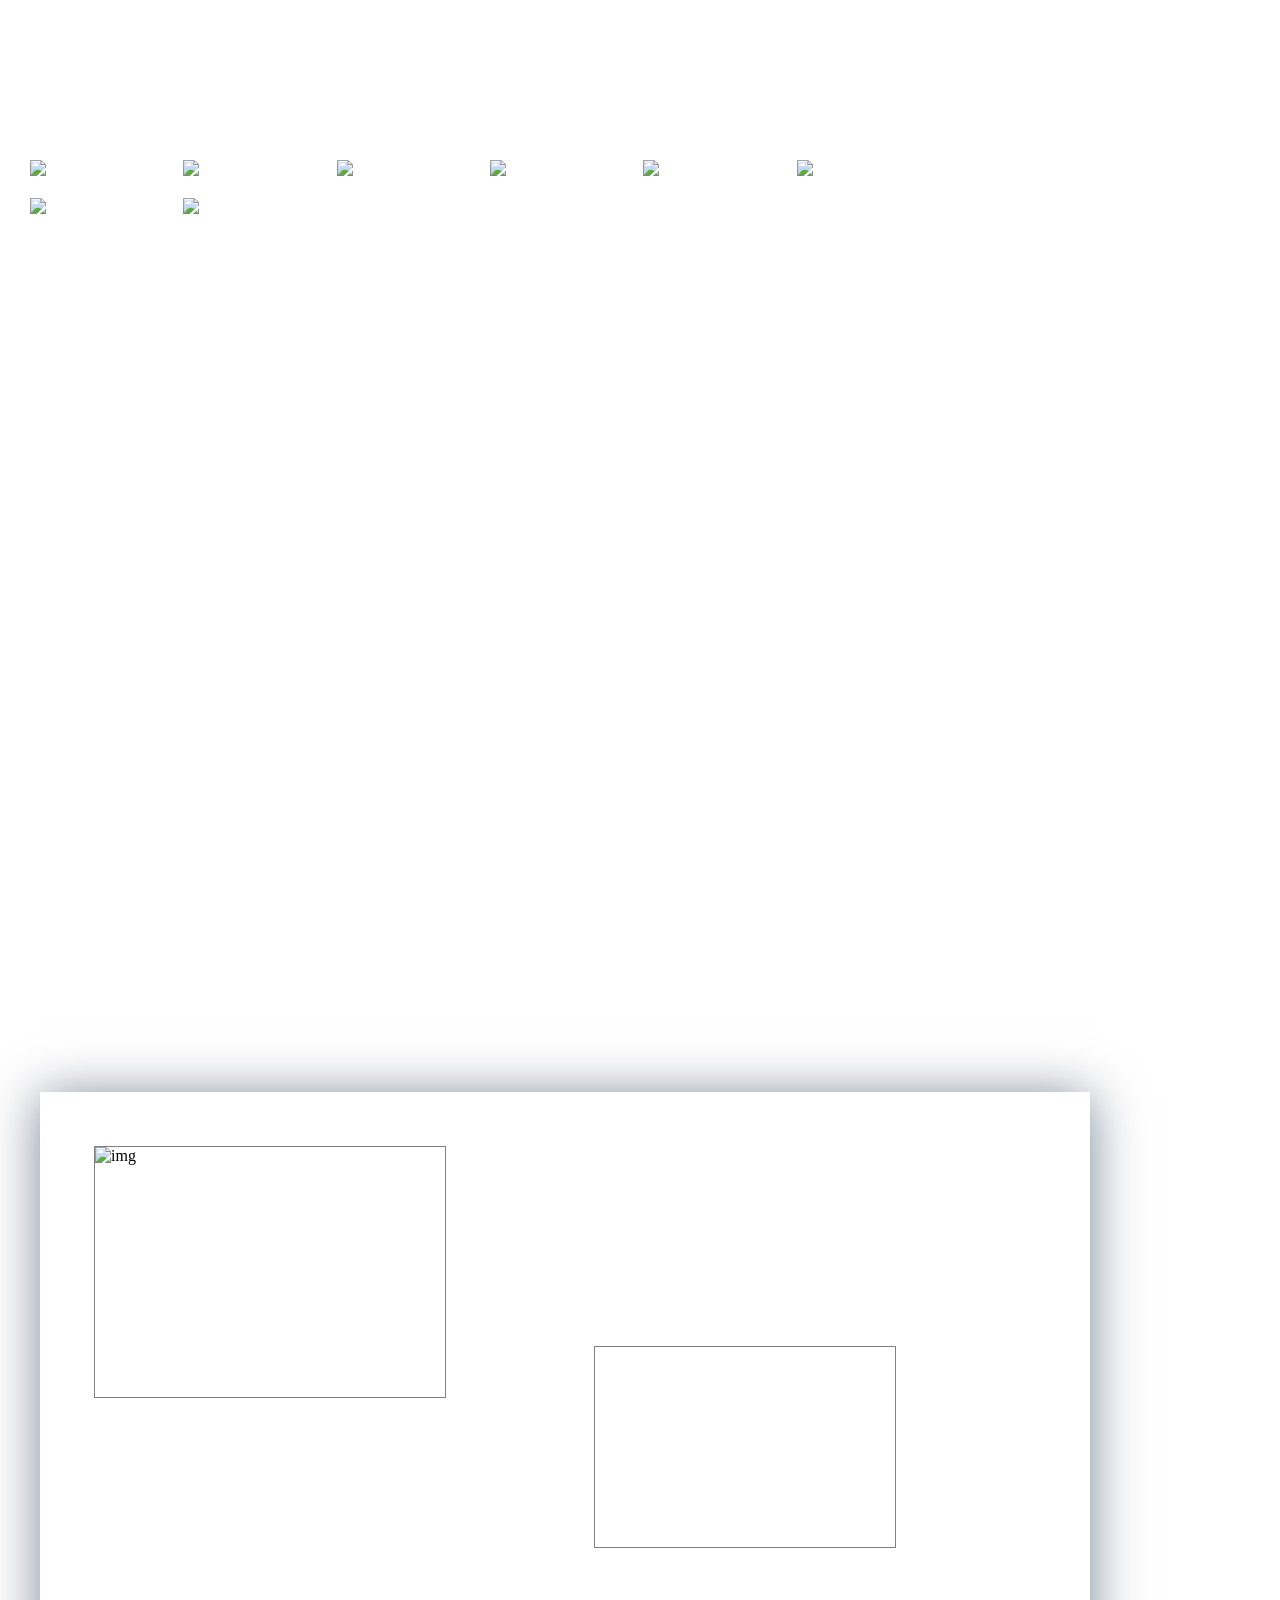
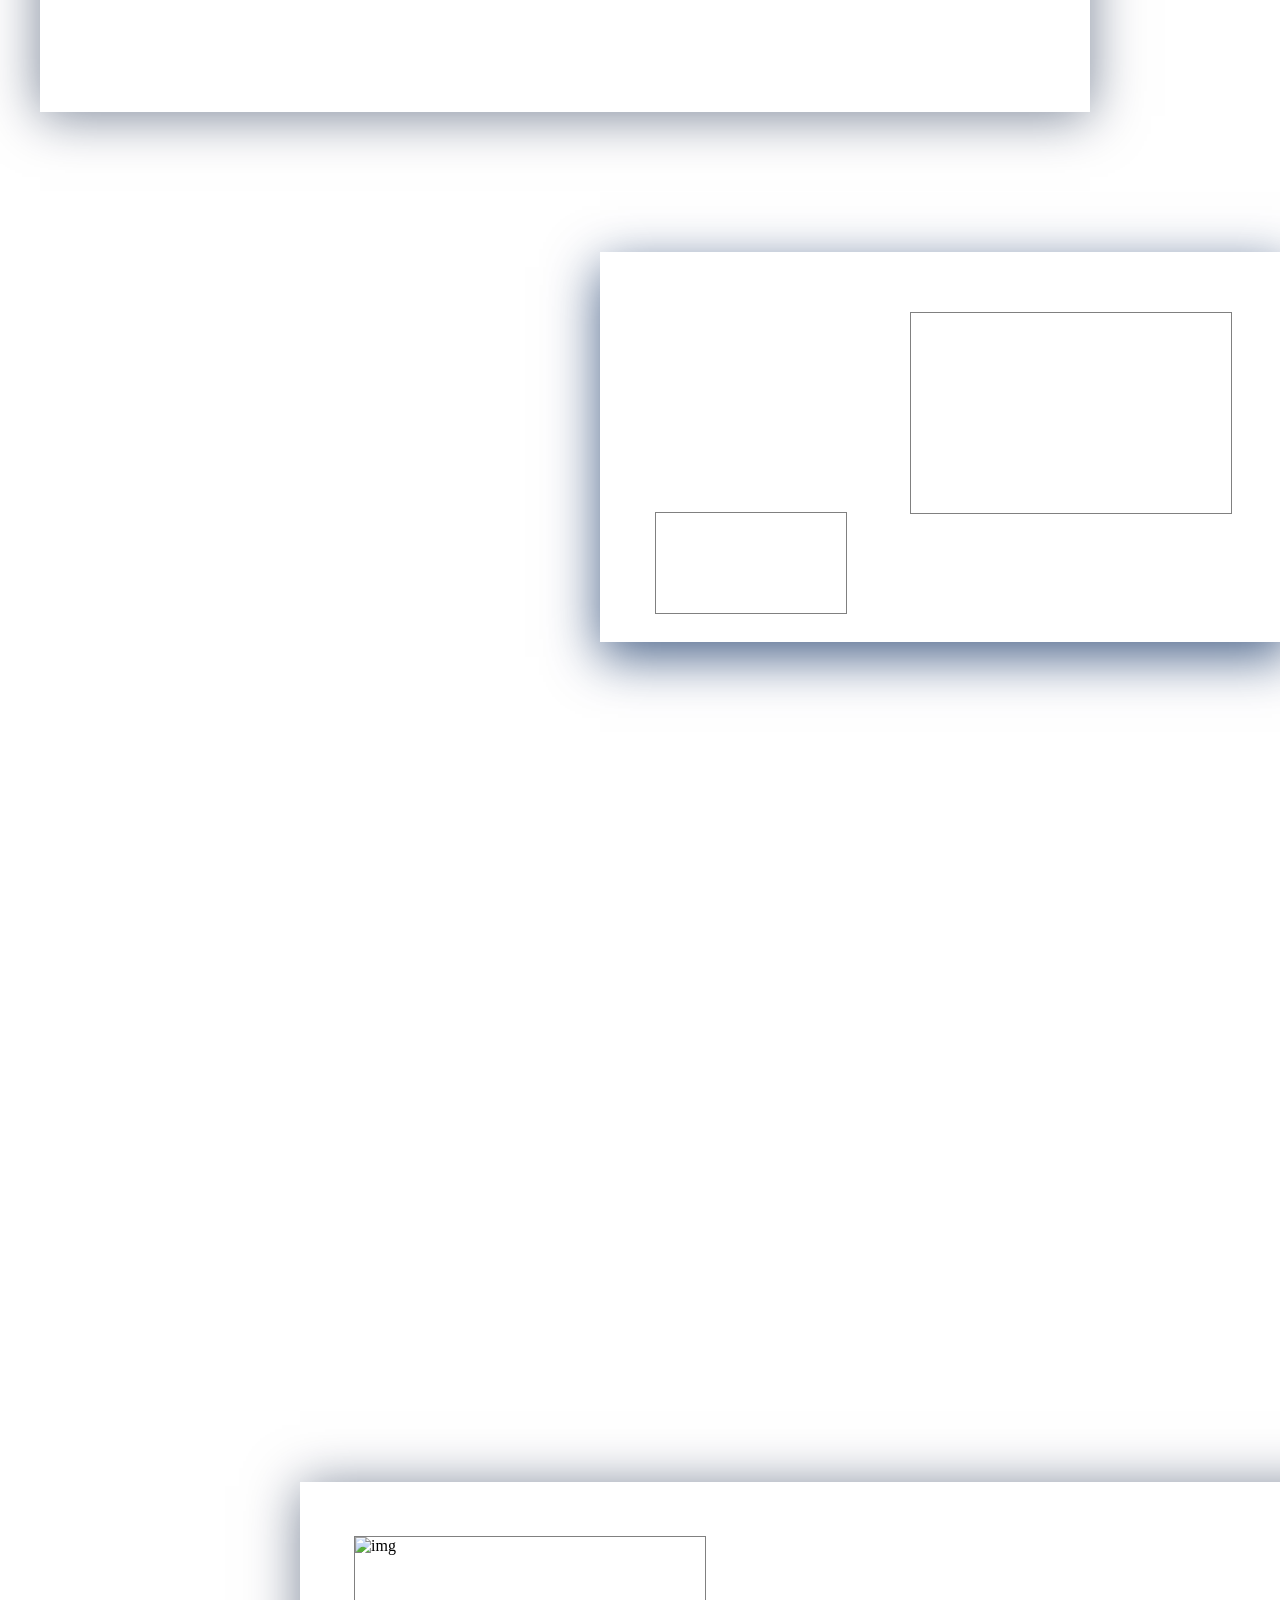
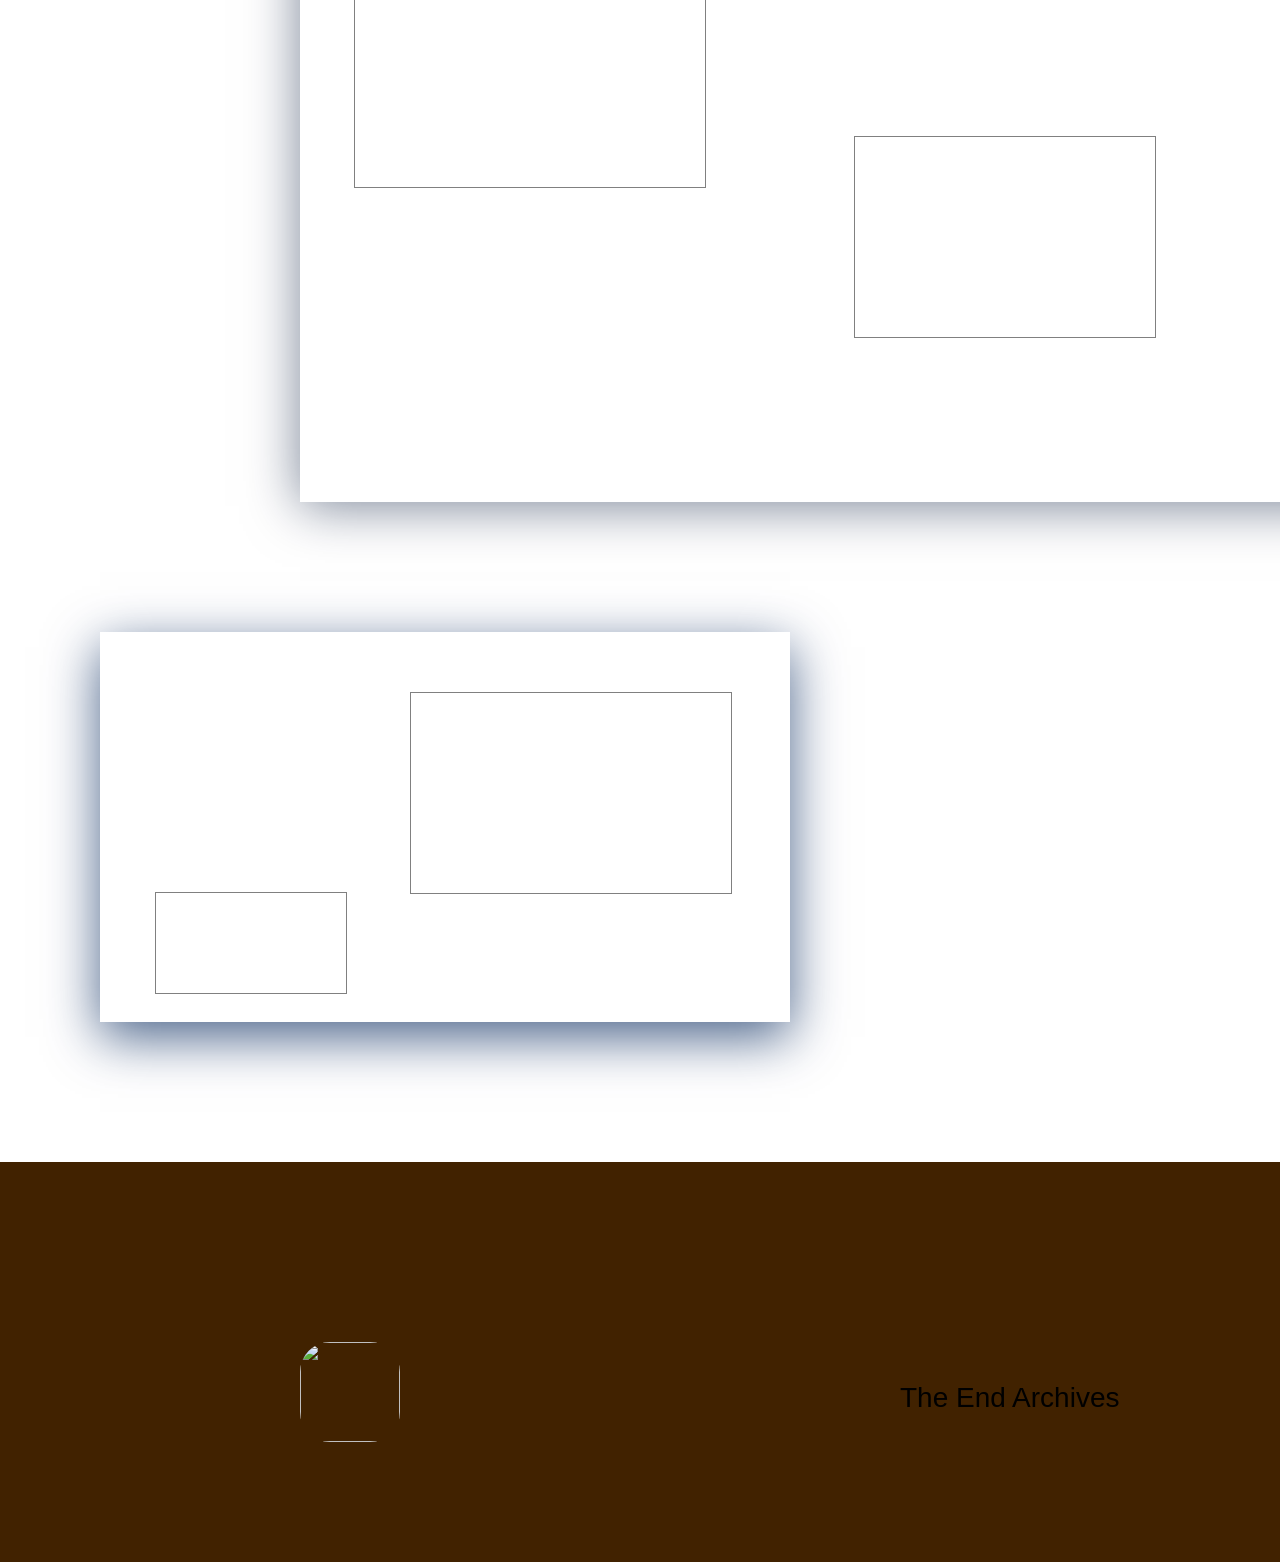
==== articles.html @ 7b47b42b "Add files via upload" ====
<!DOCTYPE html>
<html lang="en" class="html_2">
<head>
    <base href="articles.html">
    <link rel="icon" href="./img/mesa_icon.ico" type="image/x-icon">
    <link rel="stylesheet" href="./javascript/blackMesa.js">
    <link rel="stylesheet" href="./css/stylee.css">
    <meta charset="UTF-8">
    <meta name="viewport" content="width=device-width, initial-scale=1.0">
    <title>BlackMesa Articles</title>
</head>
<body class="articles">
    <header class="head_str">
        <a href="indexx.html" class="back_str_1"> <- Back on</a>
        <!--<div class="static">
           <div class="buttons">
            <input type="date" class="galka">
           </div> 
            <table class="table" frame="box" rules="all">
                <caption>Statistic</caption>
                <tr>
                    <th>Colums</th>
                    <th align="left"><small>DATE</small></th>
                    <th>Numbers</th>
                    <th>Place</th>
                </tr>
                <tr>
                    <td align="center">A </td>
                    <td>02.06.1998 </td>
                    <td align="center">24</td>
                    <td>BlackMesa</td>
                </tr>
                <tr>
                    <th>Result</th>
                    <th>Goal</th>
                    <th>Process</th>
                    <th>Return</th>
                </tr>
                <tr>
                    <td align="center">0</td>
                    <td>G.Freeman</td>
                    <td align="center">Mixer</td>
                    <td align="center">None</td>
                </tr>
            </table>
        </div>-->
        <p class="Head_str_2">All archive of BlackMesa</p>
        <div class="archives">
            <div class="archive">
                <img src="/html/img/folder_list.webp" alt="img" class="file">
                <a href="#project_all_1" class="road">All projects</a>
            </div>
            <div class="archive">
                <img src="/html/img/folder_list.webp" alt="img" class="file">
                <a href="#blackmessa" class="road">BlackMesa</a>
            </div>
            <div class="archive">
                <img src="/html/img/folder_list.webp" alt="img" class="file">
                <a href="#Dr" class="road">G.Freeman</a>
            </div>
            <div class="archive">
                <img src="/html/img/folder_list.webp" alt="img" class="file">
                <a href="" class="road">G.man</a>
            </div>
            <div class="archive">
                <img src="/html/img/folder_list.webp" alt="img" class="file">
                <a href="#blackmessa_2" class="road">Xen-world</a>
            </div>
            <div class="archive">
                <img src="/html/img/folder_list.webp" alt="img" class="file">
                <a href="#bottom_archive" class="road">Secret-Archive</a>
            </div>
            <div class="archive">
                <img src="/html/img/folder_list.webp" alt="img" class="file">
                <a href="#sector_7" class="road">Sector-7</a>
            </div>
            <div class="archive">
                <img src="/html/img/folder_list.webp" alt="img" class="file">
                <a href="#Dr_2" class="road">Cstrike</a>
            </div>
        </div>
    </header>
    <section id="center_archive">
    <div class="boss_descript">
        <div id="project_all_1">
            <img src="/html/img/blackmesa_articles.webp" alt="" class="img_card_str_two">
            <p class="descriptio_str_card">Our projects is a very perfect perfect,<br> I don't know what write about it,<br> thank for reading.</p>
        </div>
        <div id="project_all_1">
            <img src="/html/img/galery_black_1_edit.jpg" alt="" class="img_card_str_two">
            <p class="descriptio_str_card">Our projects is a very perfect perfect,<br> I don't know what write about it,<br> thank for reading.</p>
        </div>
        <!--<div class="archive_blackmesa">
            
        </div>-->
        <!--<div id="project_all">
            <img src="" alt="" class="img_card_str_two">
            <p class="descriptio_str_card"></p>
        </div>
        <div id="project_all">
            <img src="" alt="" class="img_card_str_two">
            <p class="descriptio_str_card"></p>
        </div>
        <div id="project_all">
            <img src="" alt="" class="img_card_str_two">
            <p class="descriptio_str_card"></p>
        </div>
        <div id="project_all">
            <img src="" alt="" class="img_card_str_two">
            <p class="descriptio_str_card"></p>
        </div>-->
    </div>
    <div id="blackmessa">
        <div class="bs_had">
            <img src="/html/img/file_bs_ftext.webp" alt="img" class="head_pict_bs">
            <p class="decr_hed_bs" align="right">Black Mesa is a buried research<br> institute in the state of Massa-<br>-chusetts, 
                on Mount Apachia. This <br>is a fictional location straight from<br> the game half life:BlackMesa. <br>
                According to the story, you must<br> escape from it after an incident<br> that will be described later...</p>
                <p class="headdd">A BlackMesa file</p>
                <div class="two_img">
                    <img src="/html/img/duskpanorama.1.webp" alt="" class="two_bs_img">
                </div>
            </div>
    </div>
    <div id="Dr">
        <div class="bs_head_two">
            <img src="/html/img/galery_xen_2.jpg" alt="" class="headd_two">
        </div>
        <div class="bs_head_three">
            <img src="/html/img/galery_xen.jpg" alt="" class="headd_three">
        </div>
        <p class="head_three">Dr.Freeman</p>
        <p class="decr_hed_bs_2" align="left">Black Mesa is a buried research<br> institute in the state of Massa-<br>-chusetts, 
                on Mount Apachia. This <br>is a fictional location straight from<br> the game half life:BlackMesa. <br>
                According to the story, you must<br> escape from it after an incident<br> that will be described later...</p>
    </div>
    </section>
    <section id="bottom_archive">
        <div class="dopol">
            <img src="/html/img/dop_bottom.webp" alt="" class="bottom_dop">
            <p class="decr_hed_bs_3" align="top">Black Mesa is a buried research<br> institute in the state of Massa-<br>-chusetts, 
                on Mount Apachia. This is a fictional location <br>straight from the game half life:BlackMesa.
                According to the story, you must escape from it after an incident that will be described later...</p>
            <!--<img src="/html/img/dop_two_bottom.webp" alt="" class="bottom_dop">-->
        </div>
        <div class="dopol_2">
            <img src="/html/img/dop_two_bottom.webp" alt="" class="bottom_dop">
        </div>
        <p id="sector_7">Sector '7'</p>
    </section>
    <div id="blackmessa_2">
        <div class="bs_had">
            <img src="/html/img/card_info_three.webp" alt="img" class="head_pict_bs">
            <p class="decr_hed_bs" align="right">Black Mesa is a buried research<br> institute in the state of Massa-<br>-chusetts, 
                on Mount Apachia. This <br>is a fictional location straight from<br> the game half life:BlackMesa. <br>
                According to the story, you must<br> escape from it after an incident<br> that will be described later...</p>
                <p class="headdd">A Archive 'BS:Half Life</p>
                <div class="two_img">
                    <img src="/html/img/discr_pict.jpg" alt="" class="two_bs_img">
                </div>
            </div>
    </div>
    <div id="Dr_2">
        <div class="bs_head_two">
            <img src="/html/img/galery_black_mesa_3.jpg" alt="" class="headd_two">
        </div>
        <div class="bs_head_three">
            <img src="/html/img/galery_mesa_2.jpg" alt="" class="headd_three">
        </div>
        <p class="head_three">CStrike</p>
        <p class="decr_hed_bs_2" align="left">Black Mesa is a buried research<br> institute in the state of Massa-<br>-chusetts, 
                on Mount Apachia. This <br>is a fictional location straight from<br> the game half life:BlackMesa. <br>
                According to the story, you must<br> escape from it after an incident<br> that will be described later...</p>
    </div>
    <section id="End_archive">
        <img src="/html/img/mesa_icon.ico" alt="" class="bott_log">
        <p class="end">The End Archives</p>
    </section>
</body>
</html>
---- css/stylee.css ----
/*html{
    max-width: 1440px;
    max-height: 962px;
}*/
html{     /*Эта конструкция ниже очень важна и всегда одинакова, всегда ее нужно писать*/
    box-sizing: border-box;
    scroll-behavior: smooth;
}
body{
    max-width: 1500px;
    max-height: 962px;
    margin: 0px auto;
    scroll-behavior: smooth;
}
.first_block{
    background-image: url(/html/img/black_mesa_2.jpg);
    background-size: 120% ;
    background-position:center ;
    min-width: /*1500px*/100%;
    min-height: 962px;
    margin: 0 auto;
    padding: 0 auto;
}
.top_menu{
    min-width: 1060px;
    max-width: 1060px;
    min-height: 31px;
    max-height: 1060px;
    padding-top: 56px;
    padding-left: 191px;
    display: grid;
    grid-template-columns: repeat(6, 1fr);
    gap: 0.1px;
}
.next_str_1{
    position: relative;
    left: 380px;
    width: 10px;
    height: 24px;
    font: Lato;
    font-weight: 400;
    font-size: 18px;
    line-height: 24px;
    letter-spacing: 0px;
    font-family: Arial, Helvetica, sans-serif;
    color: white;
    text-decoration: none;
    display: inline-block;  
    transition: transform 0.3s ease;
}
.next_str_1:hover{
    transform: scale(1.2);
    font-size: 20px;
    text-shadow: 0 4px 4px rgba(0, 140, 255, 0.068);
}
.logo_top{
    width: 66px;
    height: 66px;
    position: relative;
    right:120px;
    bottom: 14px;
    border-radius: 30px;
    display: inline-block;  
    transition: transform 0.3s ease;
}
.logo_top:hover{
    width: 66px;
    height: 66px;
    border-radius: 30px;
    display: inline-block;
    transform: scale(1.2);
}
.central_text{
    max-width: 619px;
    max-height: 121px;
    min-width: 619px;
    min-height: 121px;
    padding-left: 191px;
    text-align: left;
    padding-top: 195px;
}
.text_central{
    font-family: Arial, Helvetica, sans-serif;
    color: rgba(245, 245, 245, 0.705);
    font-weight: 500;
    font-size: 50px;
    line-height: 100%;
    letter-spacing: 0px;
}
.pod_text{
    max-width: 546px;
    max-height: 72px;
    min-width: 546px;
    min-height: 72px;
    padding-left: 191px;
    padding-top: 32px;
    text-align: left;
}
.text_pod{
    font-family: Arial, Helvetica, sans-serif;
    color: rgba(245, 245, 245, 0.534);
    font-weight: 400px;
    font-size: 16px;
    line-height: 24px;
    letter-spacing: 0px;
}
.text_search{
    max-width: 297px;
    max-height: 49px;
    min-width: 297px;
    min-height: 49px;
    padding-left: 580px;
    padding-top: 169px;
}
.search_text{
    color: rgba(245, 245, 245, 0.747);
    font-family: Cambria, Cochin, Georgia, Times, 'Times New Roman', serif;
    font-size: 18px;
    line-height: 24px;
    letter-spacing: 0px;
    text-align: center;
    bottom: 40px;
    position: relative;
}
.circle{
    width: 15px;
    height: 15px;
    border: solid 0.1px;
    border-radius:50% ;
    border-color: white;
    text-align: left;
    position: relative;
    z-index: 0;
    bottom: 78px;
    left: 50px;
}

.search{
    max-width: 200px;
    max-height: 68px;
    min-height: 68px;
    min-width: 200px;
    position: relative;
    padding-left:627px;
    bottom: 40px;
}

form {
  position: relative;
  width: 171px;
  height: 58px;
}
.input {
  height: 42px;
  width: 0;
  padding: 0 42px 0 15px;
  border: none;
  border-bottom: 2px solid transparent;
  outline: none;
  background: transparent;
  transition: .4s cubic-bezier(0, 0.8, 0, 1);
  position: absolute;
  top: 0;
  right: 40px;
  z-index: 2;
}
.input:focus {
  margin-right: 95px;
  width: 300px;
  z-index: 1;
  border-bottom: 2px solid #F9F0DA;
  background-color: rgba(255, 255, 255, 0.74);
  box-shadow: 0px 8px 16px 0px rgba(0, 1, 59, 0.664);
}
.butt{
  background: #00a4e565;
  border: none;
  height: 42px;
  width: 135px;
  position: absolute;
  top: 0;
  right: 0;
  cursor: pointer;
  color: white;
  font-weight: 200;
}
.butt:before {
  content: "\f002";
  font-family: FontAwesome;
  font-size: 16px;
  color: #F9F0DA;
}
.card{
    max-width: 1262px;
    max-height: 655px;
    min-width: 1262px;
    min-height: 655px;
    position: relative;
    box-shadow: 0 4px 8px rgba(0, 0, 0, 0.048);
    z-index: 1;
    bottom: 150px;
    left: 120px;
    background-color:white;
}
#Head_cards{
    max-width: 270px;
    max-height: 42px;
    min-width: 270px;
    min-height: 42px;
    color: black;
    padding-top: 93px;
    padding-left: 99px;
    font-family:Arial, Helvetica, sans-serif;
    font-weight: 500;
    font-size: 39px;
    line-height: 100%;
    letter-spacing: 0px;
    text-align: center;
}
.cards_row{
    max-width: 1062px;
    max-height: 287px;
    min-width: 1062px;
    min-height: 287px;
    background-color: white;
    margin-top: 120px;
    margin-left: 100px;
    display: grid;
    grid-template-columns: repeat(3, 1fr);
    gap: 56px;
}
.card_1{
    box-shadow: 0 4px 8px rgba(0, 0, 0, 0.055);
    /*border: solid 1px rgba(0, 0, 255, 0.205);*/
    border: solid 1px rgba(128, 128, 128, 0.082);
    max-width: 317px;
    max-height: 287px;
    min-width: 317px;
    min-height: 287px;
    background-color:rgba(255, 255, 255, 0.89);
}
.card_icon_1{
    max-width: 66px;
    max-height: 66px;
    min-width: 66px;
    min-height: 66px;
    padding-left: 10px;
    padding-top: 5px;
}
.h4_card{
    max-width: 154px;
    max-height: 24px;
    min-width: 154px;
    min-height: 24px;
    font-family: 'Lucida Sans', 'Lucida Sans Regular', 'Lucida Grande', 'Lucida Sans Unicode', Geneva, Verdana, sans-serif;
    font-weight: 500;
    padding-left: 10px;
    font-size: 18px;
    line-height: 24px;
    letter-spacing: 0px;
}
.text_card_1{
    max-width: 317px;
    max-height: 72px;
    padding-top: 6px;
    padding-left: 10px;
    font-family: Arial, Helvetica, sans-serif;
    font-weight: 400;
    font-size: 16px;
    line-height: 24px;
    letter-spacing: 0px;
}
.info_card{
    text-decoration: none;
    max-width: 102px;
    max-height: 24px;
    min-width: 102px;
    min-height: 24px;
    padding-left: 10px;
    color: rgba(0, 0, 0, 0.822);
}
#galery_blackmesa{
    max-width: 1264px;
    max-height: 735px;
    min-width: 1264px;
    min-height: 735px;
    background-color: white;
    margin-left: 120px;
    position: relative;
    bottom: 160px;
}
.head_galery{
    padding-top: 10px;
    padding-left: 10px;
    max-width: 857px;
    max-height: 42px;
    min-width: 457px;
    min-height: 42px;
    font-family: Arial, Helvetica, sans-serif;
    font-weight: 500;
    font-size: 35px;
    line-height: 100%;
    letter-spacing: 0px;
}
.see_more{
    padding-left: 1170px;
    position: relative;
    bottom: 60px;
    text-decoration: none;
    color: rgb(43, 43, 43);
    max-width: 131px;
    min-height: 24px;
    max-height: 24px;
    min-width: 131px;
    font-family: 'Lucida Sans', 'Lucida Sans Regular', 'Lucida Grande', 'Lucida Sans Unicode', Geneva, Verdana, sans-serif;
    font-weight: 400;
    font-size: 16px;
    line-height: 24px;
    letter-spacing: 0px;
}
.img_head{
    position: relative;
    bottom: 30px;
    max-width: 1248px;
    max-height: 354px;
    min-width: 1248px;
    min-height: 354px;
    background-color: white;
    display: grid;
    grid-template-columns: repeat(2, 1fr);
    gap: 30px;
}
.hed_img{
    max-width: 619px;
    max-height: 354px;
    min-width: 619px;
    min-height: 354px;

}
.bottom_img{
    bottom: 12px;
    position: relative;
    max-width: 1248px;
    max-height: 283px;
    min-width: 1248px;
    min-height: 283px;
    background-color: white;
    display: grid;
    grid-template-columns: repeat(3, 1fr);
    gap: 13px;
}
.bott_img{
    max-width: 415px;
    max-height: 283px;
    min-width: 415px;
    min-height: 283px;
}
#discription{
    background-color: white;
    max-width: 1271px;
    max-height: 785px;
    min-width: 1271px;
    min-height: 785px;
    margin-left: 120px;
}
.head_discr{
    max-width: 1271px;
    max-height: 354px;
    min-width: 1224px;
    min-height: 354px;
    background-color: white;
    display: grid;
    grid-template-columns: repeat(2,1fr);
    gap: 108px;
}
.discr_pict{
    max-width: 612px;
    max-height: 354px;
    min-width: 612px;
    min-height: 354px;
    box-shadow: 0 4px 8px rgba(0, 0, 0, 0.589);
}
.discr_head{
    max-width: 612px;
    min-height: 354px;
    max-height: 354px;
    min-width: 612px;
}
.head_head{
    max-width: 357px;
    min-width: 357px;
    max-height: 40px;
    min-height: 40px;
    font-family: Arial, Helvetica, sans-serif;
    font-weight: 500;
    font-size: 30px;
    line-height: 40px;
    letter-spacing: 0px;
    color: rgba(0, 0, 0, 0.897);
}
.discription{
    max-width: 519px;
    min-width: 519px;
    max-height: 72px;
    min-height: 72px;
    font-weight: 400;
    font-family: Arial, Helvetica, sans-serif;
    font-size: 16px;
    line-height: 24px;
    letter-spacing: 0px;
    padding-top: 54px;
}
.view_img{
    position: relative;
    top: 50px;
    text-decoration: none;
    color: rgb(36, 36, 36);
    font-family: 'Lucida Sans', 'Lucida Sans Regular', 'Lucida Grande', 'Lucida Sans Unicode', Geneva, Verdana, sans-serif;
    max-width: 144px;
    max-height: 24px;
    min-width: 144px;
    min-height: 24px;
    font-weight: 400;
    font-size: 16px;
    line-height: 24px;
    letter-spacing: 0px;
}
.discr_bot{
    background-color: white;
    max-width: 1271px;
    max-height: 354px;
    min-width: 1271px;
    min-height: 354px;
    display: grid;
    grid-template-columns: repeat(2,1fr);
    gap: 108px;
    margin-top: 75px;    
}
.head_head_2{
    max-width: 357px;
    min-width: 357px;
    max-height: 40px;
    min-height: 40px;
    font-family: Arial, Helvetica, sans-serif;
    font-weight: 500;
    font-size: 30px;
    line-height: 40px;
    letter-spacing: 0px;
    color: rgba(0, 0, 0, 0.897);
    padding-left: 50px;
}
.discription_2{
    max-width: 519px;
    min-width: 519px;
    max-height: 72px;
    min-height: 72px;
    font-weight: 400;
    font-family: Arial, Helvetica, sans-serif;
    font-size: 16px;
    line-height: 24px;
    letter-spacing: 0px;
    padding-top: 44px;
    position: relative;
    left: 50px;
}
.view_img_2{
    padding-left: 50px;
    position: relative;
    top: 50px;
    text-decoration: none;
    color: rgb(36, 36, 36);
    font-family: 'Lucida Sans', 'Lucida Sans Regular', 'Lucida Grande', 'Lucida Sans Unicode', Geneva, Verdana, sans-serif;
    max-width: 144px;
    max-height: 24px;
    min-width: 144px;
    min-height: 24px;
    font-weight: 400;
    font-size: 16px;
    line-height: 24px;
    letter-spacing: 0px;
}
#info{
    max-width: 1280px;
    max-height: 1298px;
    min-width: 1280px;
    min-height: 1298px;
    background-color: white;
    margin-left: 120px;
    margin-top: 139px;
}
.head_info{
    font-family:Arial, Helvetica, sans-serif;
    font-weight: 500;
    font-size: 35px;
    line-height: 100%;
    color: rgba(12, 12, 12, 0.945);
    max-height: 42px;
    max-width: 469px;
    letter-spacing: 0px;
}
.cards_info_top{
    max-width: 1280px;
    max-height: 567px;
    min-width: 1280px;
    min-height: 567px;
    background-color: white;
    margin-top: 64px;
    display: grid;
    grid-template-columns: repeat(3, 1fr);
    gap: 50px;
}
.card_info_1{
    border: solid 2px rgba(128, 128, 128, 0.267);
    max-width: 392px;
    max-height: 567px;
    min-width: 392px;
    min-height: 567px;
    background-color: white;
}
.img_info{
    max-width: 392px;
    max-height: 375px;
    min-width: 392px;
    min-height: 375px;
    background-image: url(/html/img/info_card_one.webp);
    background-size: 180%;
    background-position: center;
    z-index: 0;
    position: relative;
    bottom: 18px;
}
.img_info_2{
    max-width: 392px;
    max-height: 375px;
    min-width: 392px;
    min-height: 375px;
    background-position: center;
    background-image: url(/html/img/card_info_two.webp);
    background-size: 180%;
    z-index: 0;
    position: relative;
    bottom: 18px;
}
.img_info_3{
    max-width: 392px;
    max-height: 375px;
    min-width: 392px;
    min-height: 375px;
    background-image: url(/html/img/card_info_three.webp);
    background-size: 180%;
    background-position: center;
    z-index: 0;
    position: relative;
    bottom: 18px;
}
.img_info_4{
    max-width: 392px;
    max-height: 375px;
    min-width: 392px;
    min-height: 375px;
    background-image: url(/html/img/card_survivor.webp);
    background-size: 180%;
    background-position: center;
    z-index: 0;
    position: relative;
    bottom: 18px;
}
.img_info_5{
    max-width: 392px;
    max-height: 375px;
    min-width: 392px;
    min-height: 375px;
    background-image: url(/html/img/bottom_bg_one.webp);
    background-size: 180%;
    background-position: center;
    z-index: 0;
    position: relative;
    bottom: 18px;
}
.img_info_6{
    max-width: 392px;
    max-height: 375px;
    min-width: 392px;
    min-height: 375px;
    background-image: url(/html/img/galery_xen.jpg);
    background-size: 180%;
    background-position: center;
    z-index: 0;
    position: relative;
    bottom: 18px;
}
.discrip_card{
    background-color: rgba(0, 153, 255, 0.295);
    max-width: 392px;
    max-height: 55px;
    min-width: 386px;
    min-height: 55px;
    position: relative;
    top: 320px;
    transition: background-color 0.5s ease;
}
.discrip_card:hover{
    background-color:rgba(0, 153, 255, 0.404) ;
}
.name_card_inf{
    color: white;
    font-family: Arial, Helvetica, sans-serif;
    font-weight: 500;
    font-size: 18px;
    line-height: 24px;
    letter-spacing: 0px;
    padding-left: 25px;
    padding-top: 15px;
    content: "Black Mesa sector '7'";
    transition: color 0.5s ease
}
.name_card_inf::before{
    content: "Black Mesa Sector '7'";
}
.name_card_inf:hover::before{
    content: "BS sector '7' is secret ";
}
.name_card_inf_2{
    color: white;
    font-family: Arial, Helvetica, sans-serif;
    font-weight: 500;
    font-size: 18px;
    line-height: 24px;
    letter-spacing: 0px;
    padding-left: 25px;
    padding-top: 15px;
    content: "Xen-world description '1'";
    transition: color 0.5s ease
}
.name_card_inf_2::before{
    content: "Using Xen-world files";
}
.name_card_inf_2:hover::before{
    content: "This file is secret.BM ";
}
.name_card_inf_3{
    color: white;
    font-family: Arial, Helvetica, sans-serif;
    font-weight: 500;
    font-size: 18px;
    line-height: 24px;
    letter-spacing: 0px;
    padding-left: 25px;
    padding-top: 15px;
    content: "Xen-world description '1'";
    transition: color 0.5s ease
}
.name_card_inf_3::before{
    content: "Materials about Xen wrl";
}
.name_card_inf_3:hover::before{
    content: "This materials is secret";
}
.name_card_inf_4{
    color: white;
    font-family: Arial, Helvetica, sans-serif;
    font-weight: 500;
    font-size: 18px;
    line-height: 24px;
    letter-spacing: 0px;
    padding-left: 25px;
    padding-top: 15px;
    content: "Black Mesa sector '7'";
    transition: color 0.5s ease
}
.name_card_inf_4::before{
    content: "Arctic place a BMesa";
}
.name_card_inf_4:hover::before{
    content: "BM place Arctic a secret";
}
.name_card_inf_5{
    color: white;
    font-family: Arial, Helvetica, sans-serif;
    font-weight: 500;
    font-size: 18px;
    line-height: 24px;
    letter-spacing: 0px;
    padding-left: 25px;
    padding-top: 15px;
    content: "Black Mesa sector '7'";
    transition: color 0.5s ease
}
.name_card_inf_5::before{
    content: "BM and Cstrike Arctic'A'";
}
.name_card_inf_5:hover::before{
    content: "BS Cstrike 'A' is secret ";
}
.name_card_inf_6{
    color: white;
    font-family: Arial, Helvetica, sans-serif;
    font-weight: 500;
    font-size: 18px;
    line-height: 24px;
    letter-spacing: 0px;
    padding-left: 25px;
    padding-top: 15px;
    content: "Black Mesa sector '7'";
    transition: color 0.5s ease
}
.name_card_inf_6::before{
    content: "Teleport 'X' in a Xen";
}
.name_card_inf_6:hover::before{
    content: "Teleport 'X' is secret";
}
#openBtn{
    border: solid 5px rgba(1, 1, 158, 0.055);
    border-radius: 5px;
    margin-left: 90px;
    background-color: rgba(0, 102, 255, 0.185);
    color: rgba(37, 37, 37, 0.884);
    font-weight: 400;
    font-size: 14px;
    font-family: Arial, Helvetica, sans-serif;
    transition: background-color 0.5s ease;
}
#openBtn2{
    border: solid 5px rgba(1, 1, 158, 0.055);
    border-radius: 5px;
    margin-left: 90px;
    background-color: rgba(0, 102, 255, 0.185);
    color: rgba(37, 37, 37, 0.884);
    font-weight: 400;
    font-size: 14px;
    font-family: Arial, Helvetica, sans-serif;
    transition: background-color 0.5s ease;
}
#openBtn3{
    border: solid 5px rgba(1, 1, 158, 0.055);
    border-radius: 5px;
    margin-left: 90px;
    background-color: rgba(0, 102, 255, 0.185);
    color: rgba(37, 37, 37, 0.884);
    font-weight: 400;
    font-size: 14px;
    font-family: Arial, Helvetica, sans-serif;
    transition: background-color 0.5s ease;
}
#openBtn4{
    border: solid 5px rgba(1, 1, 158, 0.055);
    border-radius: 5px;
    margin-left: 90px;
    background-color: rgba(0, 102, 255, 0.185);
    color: rgba(37, 37, 37, 0.884);
    font-weight: 400;
    font-size: 14px;
    font-family: Arial, Helvetica, sans-serif;
    transition: background-color 0.5s ease;
}
#openBtn5{
    border: solid 5px rgba(1, 1, 158, 0.055);
    border-radius: 5px;
    margin-left: 90px;
    background-color: rgba(0, 102, 255, 0.185);
    color: rgba(37, 37, 37, 0.884);
    font-weight: 400;
    font-size: 14px;
    font-family: Arial, Helvetica, sans-serif;
    transition: background-color 0.5s ease;
}
#openBtn6{
    border: solid 5px rgba(1, 1, 158, 0.055);
    border-radius: 5px;
    margin-left: 90px;
    background-color: rgba(0, 102, 255, 0.185);
    color: rgba(37, 37, 37, 0.884);
    font-weight: 400;
    font-size: 14px;
    font-family: Arial, Helvetica, sans-serif;
    transition: background-color 0.5s ease, color 0.5s ease;
}
#openBtn6:hover{
    border: solid 5px rgba(1, 1, 158, 0.055);
    border-radius: 5px;
    margin-left: 90px;
    background-color: rgba(0, 102, 255, 0.507);
    color: rgba(37, 37, 37, 0.884);
    font-weight: 400;
    font-size: 14px;
    font-family: Arial, Helvetica, sans-serif;
    transition: background-color 0.5s ease, color 0.5s ease;
    color: white;
}
#openBtn5:hover{
    border: solid 5px rgba(1, 1, 158, 0.055);
    border-radius: 5px;
    margin-left: 90px;
    background-color: rgba(0, 102, 255, 0.507);
    color: rgba(37, 37, 37, 0.884);
    font-weight: 400;
    font-size: 14px;
    font-family: Arial, Helvetica, sans-serif;
    transition: background-color 0.5s ease, color 0.5s ease;
    color: white;
}
#openBtn4:hover{
    border: solid 5px rgba(1, 1, 158, 0.055);
    border-radius: 5px;
    margin-left: 90px;
    background-color: rgba(0, 102, 255, 0.507);
    color: rgba(37, 37, 37, 0.884);
    font-weight: 400;
    font-size: 14px;
    font-family: Arial, Helvetica, sans-serif;
    transition: background-color 0.5s ease, color 0.5s ease;
    color: white;
}
#openBtn3:hover{
    border: solid 5px rgba(1, 1, 158, 0.055);
    border-radius: 5px;
    margin-left: 90px;
    background-color: rgba(0, 102, 255, 0.507);
    color: rgba(37, 37, 37, 0.884);
    font-weight: 400;
    font-size: 14px;
    font-family: Arial, Helvetica, sans-serif;
    transition: background-color 0.5s ease, color 0.5s ease;
    color: rgb(255, 255, 255);
}
#openBtn2:hover{
    border: solid 5px rgba(1, 1, 158, 0.055);
    border-radius: 5px;
    margin-left: 90px;
    background-color: rgba(0, 102, 255, 0.507);
    color: rgba(37, 37, 37, 0.884);
    font-weight: 400;
    font-size: 14px;
    font-family: Arial, Helvetica, sans-serif;
    transition: background-color 0.5s ease, color 0.5s ease;
    color: rgb(255, 255, 255);
}
#openBtn:hover{
    border: solid 5px rgba(1, 1, 158, 0.055);
    border-radius: 5px;
    margin-left: 90px;
    background-color: rgba(0, 102, 255, 0.507);
    color: rgba(37, 37, 37, 0.884);
    font-weight: 400;
    font-size: 14px;
    font-family: Arial, Helvetica, sans-serif;
    transition: background-color 0.5s ease, color 0.5s ease;
    color: rgb(255, 255, 255);
}
.form_c{
    background-color: rgba(0, 255, 255, 0.144);
    border-color: rgba(128, 128, 128, 0.397);
    color: white;
}
#favDialog{
    /*background-color: rgba(0, 17, 255, 0.384);*/
    border-color: rgba(0, 17, 255, 0.178);
    background-image: url(/html/img/input_menu_back.webp);
    background-size: 100%;
    width: 150px;
    height: 160px;
}
.not{
    background-color: white;
    width: 70px;
    position: relative;
    left: 10px;
    top: 5px;
    height: 20px;
    color: gray;
}
.pod_img_text{
    font-family: Arial, Helvetica, sans-serif;
    font-weight: 400;
    font-size: 16px;
    line-height: 24px;
    letter-spacing: 0px;
    padding-top: 20px;
    color: rgba(46, 46, 46, 0.952);
}
.img_btn{
    background-color: rgba(128, 128, 128, 0.048);
    max-width: 118px;
    max-height: 42px;
    min-width: 118px;
    min-height: 42px;
    width: 118px;
    text-decoration: none;
    top: 9px;
    color: rgba(0, 0, 0, 0.363);
    text-align: center;
    border-radius: 20%;
    position: relative;
}
#bottom_video{
    max-width: 1500px;
    max-height: 609px;
    min-width: 1500px;
    min-height: 609px;
    background-image: url(/html/img/bottom_bg_two.webp);
    background-size: 100%;
    background-position: center;
    margin-top: 144px;
}
/*Tags in bottom_video ^ */
#bottom_head{
    position: relative;
    bottom: 40px;
    max-width: 1500px;
    max-height: 370px;
    min-width: 1500px;
    min-height: 370px;
    background-color: #0e1d28ea;
}
.left_head{
    font-size: 40px;
    color: rgba(245, 245, 245, 0.808);
    font-family: 'Segoe UI', Tahoma, Geneva, Verdana, sans-serif;
    padding-top: 120px;
    font-weight: 700;
    margin-left: 250px;
}
.right_head{
    max-width: 500px;
    max-height: 133px;
    min-width: 500px;
    min-height: 133px;
    position: relative;
    bottom: 150px;
    left: 860px;
    display: grid;
    grid-template-columns: repeat(3,4fr);
    gap: 7px;
}
.text_boxbott{
    max-width: 97px;
    max-height: 133px;
    min-width: 97px;
    min-height: 133px;
    color: rgba(255, 255, 255, 0.829);
    text-decoration: none;
    font-weight: 300;
    font-family: Arial, Helvetica, sans-serif;
}
.left_bot{
    position: relative;
    bottom: 15px;
    padding-left: 10px;
}








/* ТУТ У НАС УЖЕ ИДЕТ ВТОРАЯ СТРАНИЦА ARTICLES*/
.head_str{
    background-image: url(/html/img/galery_black_1_edit.jpg);
    background-size: 143% ;
    background-position:left ;
    min-width: 1500px;
    min-height: 962px;
    margin: 0 auto;
    padding: 0 auto;
}
.back_str_1{
    position: relative;
    top:50px;
    left: 1320px;
    width: 160px;
    height: 24px;
    font: Lato;
    font-weight: 400;
    font-size: 22px;
    line-height: 24px;
    letter-spacing: 0px;
    font-family: Arial, Helvetica, sans-serif;
    color: white;
    text-decoration: none;
    display: inline-block;  
    transition: transform 0.3s ease;
}
.back_str_1:hover{
    transform: scale(1.2);
    font-size: 22px;
    text-shadow: 0 4px 4px rgba(0, 140, 255, 0.068);
    color: rgba(255, 169, 71, 0.808);
}
/*.static{
    max-width: 400px;
    max-height: 150px;
    min-width: 400px;
    min-height: 150px;
    padding-left: 1020px;
    padding-top: 600px;
}
.buttons{
    padding-left: 120px;
    position: relative;
    top: 50px;
}
.galka{
    width: 60px;
    background-color: rgba(0, 68, 0, 0.541);
}
.table{
    color: rgba(255, 255, 255, 0.712);
    width: 400px;
    height: 150px;
    border: solid 3px rgba(0, 29, 0, 0.637);
    background-color: rgba(0, 68, 0, 0.541);
}*/
.Head_str_2{
    max-width: 466px;
    max-height: 52px;
    min-width: 466px;
    min-height: 52px;
    color: rgba(255, 255, 255, 0.863);
    font-weight: 500;
    font-size: 42px;
    font-family: Arial, Helvetica, sans-serif;
    line-height: 100%;
    letter-spacing: 0px;
    padding-left:30px;
}
.archives{
    max-width: 900px;
    max-height: 56px;
    min-width: 900px;
    min-height: 56px;
    display: grid;
    grid-template-columns: repeat(6,1fr);
    gap: 20px;
    margin-left: 30px;
}
.archive{
    max-width: 127px;
    max-height: 16px;
    min-width: 121px;
    min-height: 16px;
}
.road{
    text-decoration: none;
    color: rgba(255, 255, 255, 0.884);
    font-family: Arial, Helvetica, sans-serif;
    font-weight: 700;
    font-size: 14px;
    line-height: 100%;
    letter-spacing: 0px;
    display: inline-block;  
    transition: transform 0.3s ease;
}
.road:hover{
    text-decoration: none;
    /*color: rgba(255, 255, 255, 0.884);*/
    font-family: Arial, Helvetica, sans-serif;
    font-weight: 500;
    font-size: 14px;
    line-height: 100%;
    letter-spacing: 0px;
    transform: scale(1.2);
    font-size: 15px;
    text-shadow: 0 4px 4px rgba(0, 140, 255, 0.068);
    color: rgba(255, 169, 71, 0.808);
}
.file{
    max-width: 22px;
    max-height: 16px;
    min-width: 22px;
    min-height: 16px;
}
.boss_descript{
    max-width: 900px;
    margin:0 auto;
    min-width: 900px;
    max-height: 400px;
    min-height: 290px;
    position: relative;
    bottom: 350px;
    /*background-color: rgba(128, 128, 128, 0.5);*/
    display: grid;
    grid-template-columns:repeat(2,1fr) ;
    gap: 10px;
}
#center_archive{
    max-width: 1350px;
    margin:0 auto;
    min-width: 1350px;
    max-height: 900px;
    min-height: 900px;
}
#project_all_1{
    max-width: 390px;
    max-height: 280px;
    min-width: 390px;
    min-height: 280px;
    background-color: rgba(255, 255, 255, 0.192);
    margin-left: 30px;
}
.img_card_str_two{
    max-width: 290px;
    max-height: 180px;
    min-width: 290px;
    min-height: 180px;
    padding-left: 50px;
    padding-top: 10px;
}
.descriptio_str_card{
    color: rgba(255, 255, 255, 0.877);
    padding-left: 60px;
    font-weight: 500;
    font-family: Arial, Helvetica, sans-serif;
    font-size: 17px;
    line-height: 110%;
    letter-spacing: 0.2px;
}
#blackmessa{
    max-width: 1050px;
    max-height: 620px;
    min-width: 1050px;
    min-height: 620px;
    background-image: url(/html/img/file_bs_head.jpg);
    background-size: 120%;
    background-position: left;
    position: relative;
    bottom: 160px;
    left: 40px;
    box-shadow: 0 4px 50px rgba(0, 22, 56, 0.521)
}
#blackmessa_2{
    max-width: 1050px;
    max-height: 620px;
    min-width: 1050px;
    min-height: 620px;
    background-image: url(/html/img/bottom_bg_two.webp);
    background-size: 120%;
    background-position: left;
    position: relative;
    top: 120px;
    left: 300px;
    box-shadow: 0 4px 50px rgba(0, 22, 56, 0.521);
}
.bs_had{
    max-width: 650px;
    max-height: 320px;
    min-width: 650px;
    min-height: 320px;
    background-color: rgba(255, 255, 255, 0.192);
    margin-left: 40px;
    top: 40px;
    position: relative;
}
.head_pict_bs{
    max-width: 350px;
    max-height: 250px;
    min-width: 350px;
    min-height: 250px;
    margin-left: 14px;
    margin-top: 14px;
    border: solid 1px gray;
}
.decr_hed_bs{
    color: rgba(255, 255, 255, 0.808);
    bottom: 270px;
    right: 10px;
    position: relative;
    font-weight: 400;
    font-family: Arial, Helvetica, sans-serif;
    font-size: 17px;
    line-height: 110%;
    letter-spacing: 0px;
}
.decr_hed_bs_2{
    color: rgba(255, 255, 255, 0.692);
    bottom: 330px;
    left: 25px;
    position: relative;
    font-weight: 400;
    font-family: Arial, Helvetica, sans-serif;
    font-size: 17px;
    line-height: 110%;
    letter-spacing: 0px;
}
.decr_hed_bs_3{
    color: rgba(255, 255, 255, 0.644);
    left: 45px;
    position: relative;
    font-weight: 400;
    font-family: Arial, Helvetica, sans-serif;
    font-size: 17px;
    line-height: 110%;
    letter-spacing: 0px;
    max-width: 250px;
    min-width: 250px;
}
.two_img{
    max-width: 330px;
    max-height: 230px;
    min-width: 330px;
    min-height: 230px;
    background-color: rgba(255, 255, 255, 0.192);
    position: relative;
    bottom: 290px;
    left: 500px;
}
.two_bs_img{
    max-width: 300px;
    max-height: 200px;
    min-width: 300px;
    min-height: 200px;
    margin-left: 14px;
    margin-top: 14px;
    border: solid 1px gray;
}
.headdd{
    color: rgba(255, 255, 255, 0.904);
    font-size: 19px;
    font-family: Arial, Helvetica, sans-serif;
    font-weight: 400;
    letter-spacing: 0px;
    line-height: 100%;
    position: relative;
    left: 20px;
    bottom: 180px;
}
#Dr{
    box-shadow: 0 15px 50px rgba(0, 36, 90, 0.712);
    max-width: 690px;
    max-height: 390px;
    min-width: 690px;
    min-height: 390px;
    position: relative;
    bottom: 20px;
    left: 600px;
    background-image: url(/html/img/galery_xen_3.jpg);
    
}
#Dr_2{
    box-shadow: 0 15px 50px rgba(0, 36, 90, 0.712);
    max-width: 690px;
    max-height: 390px;
    min-width: 690px;
    min-height: 390px;
    position: relative;
    top: 250px;
    left: 100px;
    background-image: url(/html/img/galery_black_1_edit.jpg);
    
}
.head_three{
    color: rgba(255, 255, 255, 0.788);
    font-family: Arial, Helvetica, sans-serif;
    font-weight: 400;
    max-width: 120px;
    max-height: 24px;
    min-width: 120px;
    min-height: 24px;
    font-size: 24px;
    margin-left: 420px;
    position: relative;
    bottom: 50px;
}
.bs_head_two{
    max-width: 340px;
    max-height: 220px;
    min-height: 220px;
    min-width: 340px;
    left: 300px;
    position: relative;
    top: 50px;
    background-color: rgba(255, 255, 255, 0.192);
}
.bs_head_three{
    background-color: rgba(255, 255, 255, 0.192);
    max-width: 210px;
    max-height: 120px;
    min-width: 210px;
    min-height: 120px;
    position: relative;
    left: 45px;
    top: 30px;
}
.headd_two{
    max-width: 320px;
    max-height: 200px;
    min-width: 320px;
    min-height:  200px;
    margin-left: 10px;
    margin-top: 10px;
    border: solid 1px gray;
}
.headd_three{
    max-width: 190px;
    max-height: 100px;
    min-width: 190px;
    min-height:  100px;
    margin-left: 10px;
    margin-top: 10px;
    border: solid 1px gray;
}
#bottom_archive{
    margin-top: 500px;
    max-width: 1500px;
    max-height: 600px;
    min-width: 1500px;
    min-height: 600px;
    background-image: url(/html/img/bottom_back_articl.webp.jpg);
    background-size: 100%;
    background-position: top;
}
.dopol{
    margin-left: 100px;
    position: relative;
    top: 90px;
    max-width: 450px;
    max-height: 320px;
    min-width: 450px;
    min-height: 320px;
    display: grid;
    grid-template-columns: repeat(2,1fr);
    gap: 10px;
    background-color:rgba(255, 255, 255, 0.192) ;
}
.dopol_2{
    margin-left: 950px;
    position: relative;
    bottom: 100px;
    max-width: 450px;
    max-height: 320px;
    min-width: 450px;
    min-height: 320px;
    display: grid;
    grid-template-columns: repeat(2,1fr);
    gap: 10px;
    background-color:rgba(255, 255, 255, 0.192) ;
}
.bottom_dop{
    padding-top:10px;
    padding-left: 20px;
    max-width: 400px;
    max-height: 300px;
    min-width: 400px;
    min-height: 300px;
}
#sector_7{
    position: relative;
    bottom: 200px;
    left: 210px;
    color: white;
    font-family: Arial, Helvetica, sans-serif;
    font-size: 44px;
    line-height: 24px;
    letter-spacing: 0px;
    font-weight: 500;
    max-width: 190px;
    min-width: 190px;
}
#End_archive{
    max-width: 1500px;
    max-height: 400px;
    min-width: 1500px;
    min-height: 400px;
    background-color: rgb(65, 34, 0);
    position: relative;
    top: 390px;
}
.bott_log{
    width: 100px;
    height: 100px;
    position: relative;
    left:300px;
    top: 180px;
    border-radius: 30px;
    display: inline-block;  
    transition: transform 0.3s ease;
}
.bott_log:hover{
    width: 100px;
    height: 100px;
    border-radius: 70px;
    display: inline-block;
    transform: scale(1.2);
}
.end{
    position: relative;
    top: 90px;
    color: black;
    left: 900px;
    width: 250px;
    height: 50px;
    font-family: Arial, Helvetica, sans-serif;
    font-size: 28px;
    font-weight: 500;
    letter-spacing: 0px;
    line-height: 100%;
}
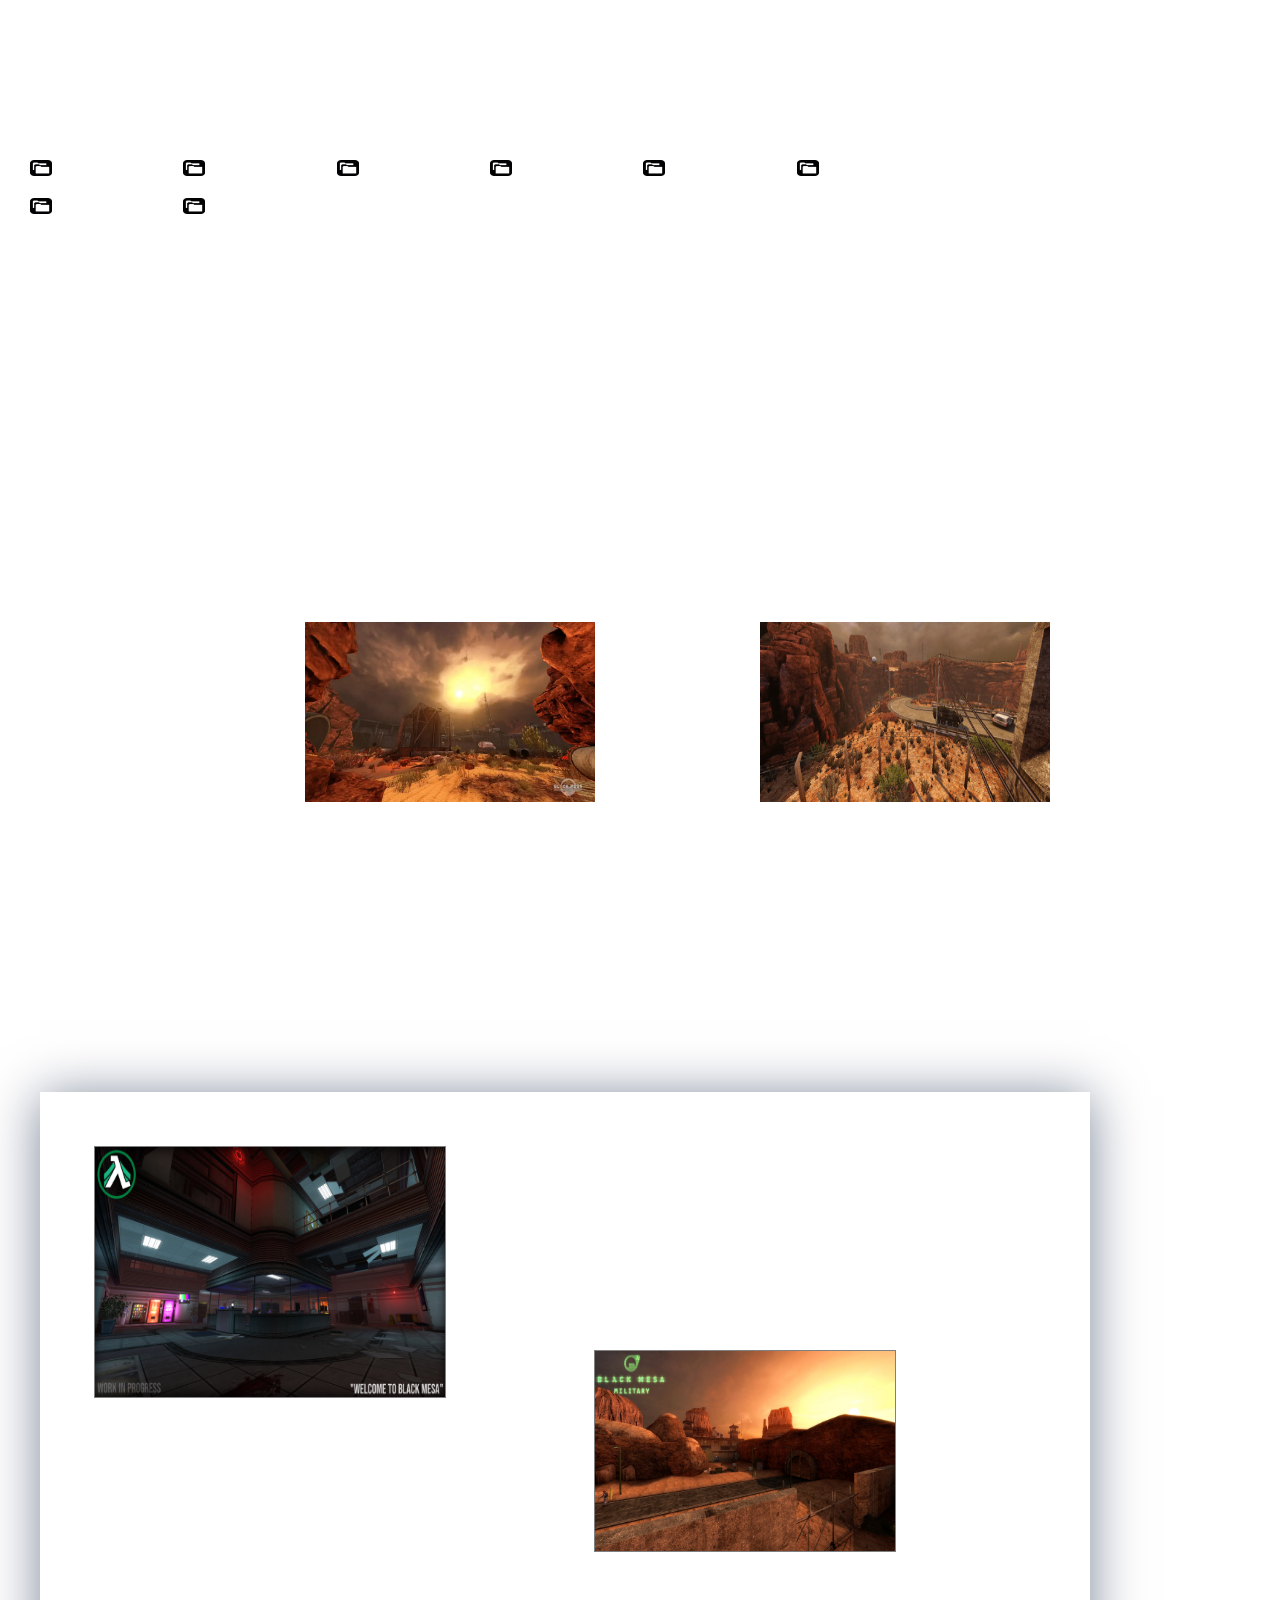
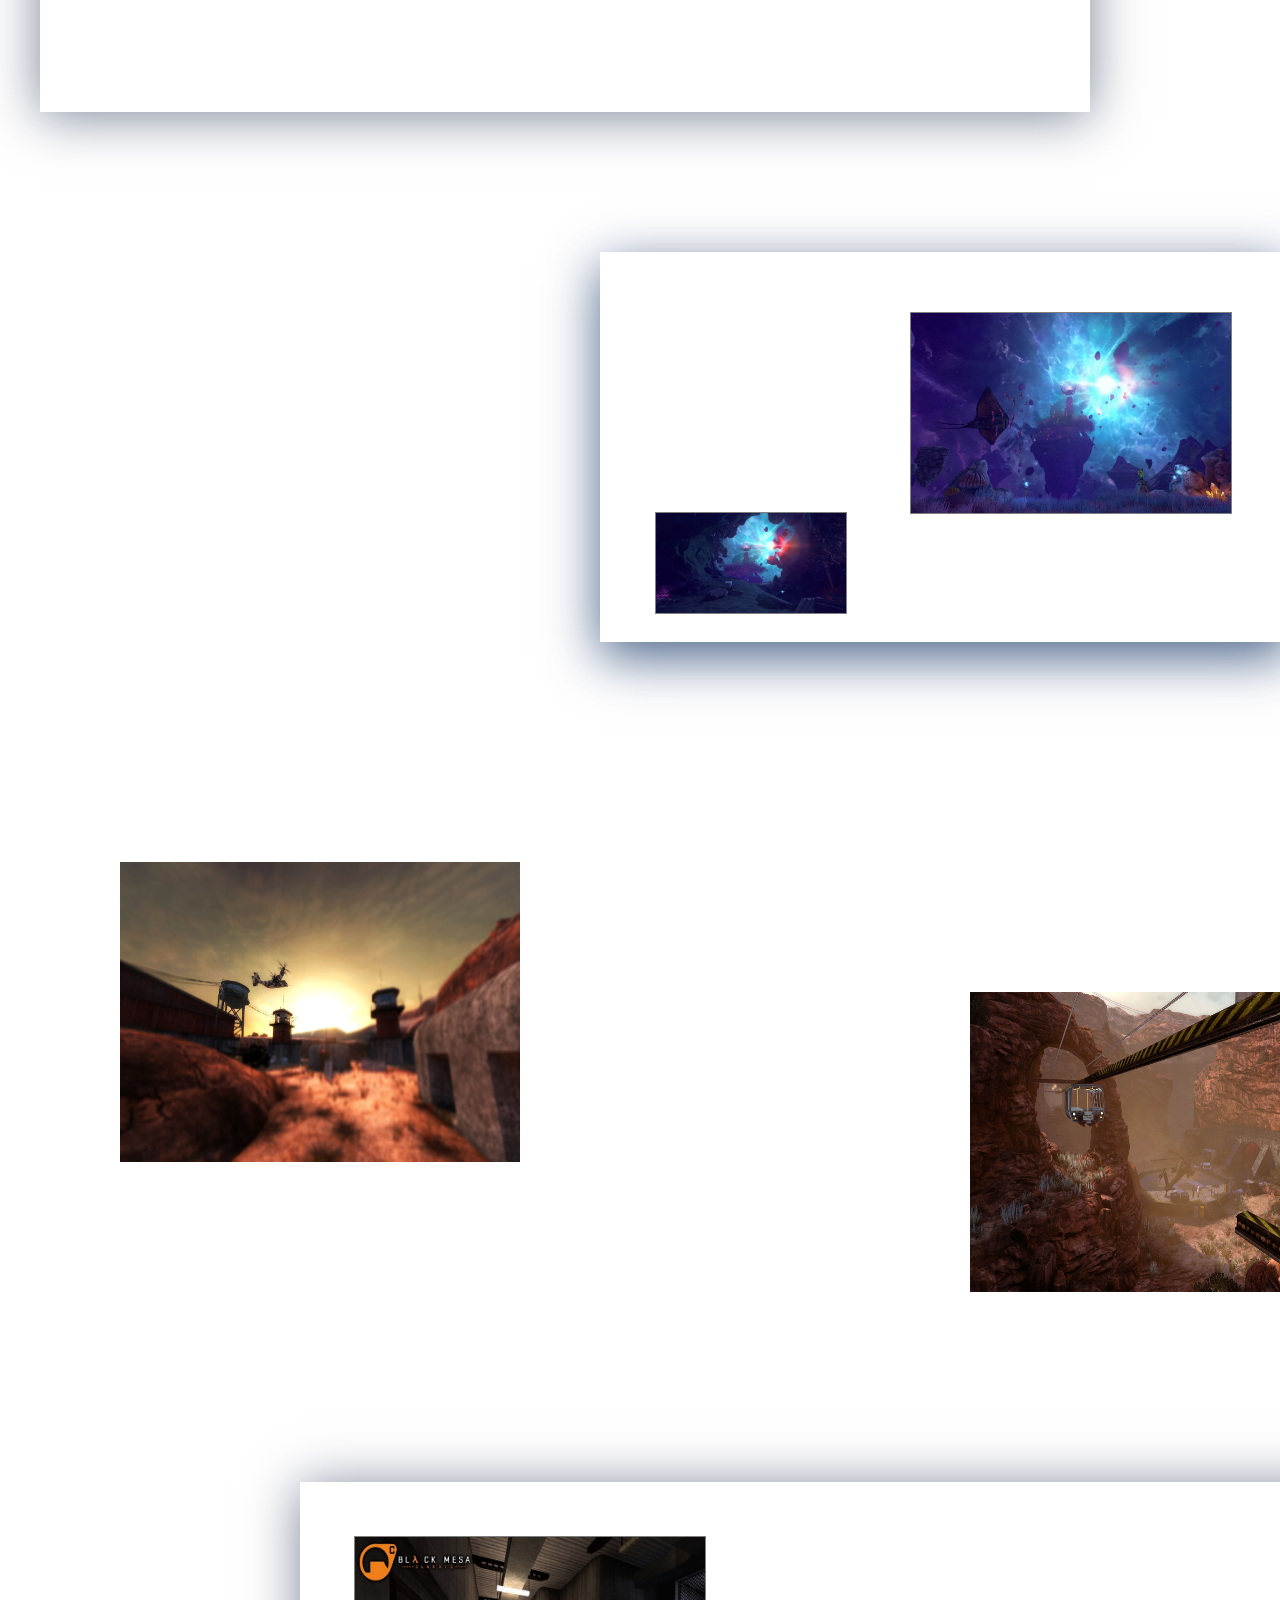
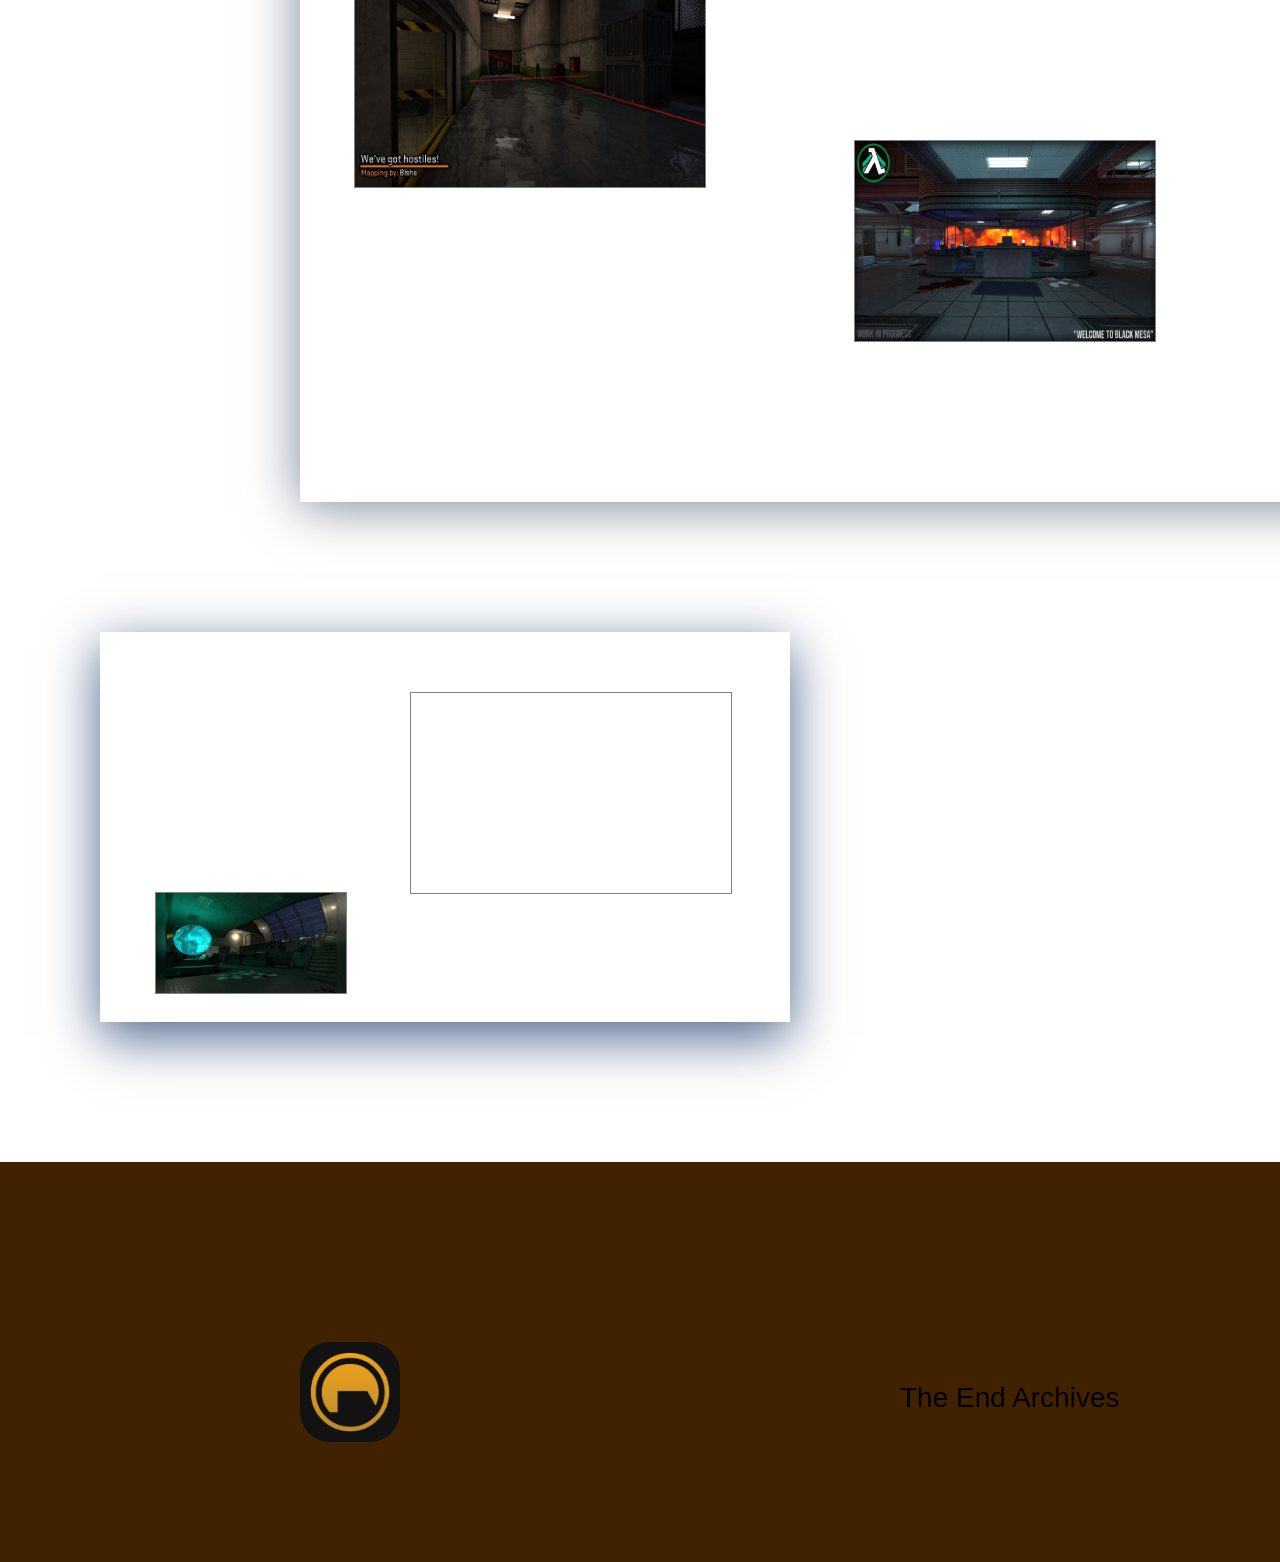
==== commit 611874fd: "Update articles.html" ====
--- a/articles.html
+++ b/articles.html
@@ -47,35 +47,35 @@
         <p class="Head_str_2">All archive of BlackMesa</p>
         <div class="archives">
             <div class="archive">
-                <img src="/html/img/folder_list.webp" alt="img" class="file">
+                <img src="./img/folder_list.webp" alt="img" class="file">
                 <a href="#project_all_1" class="road">All projects</a>
             </div>
             <div class="archive">
-                <img src="/html/img/folder_list.webp" alt="img" class="file">
+                <img src="./img/folder_list.webp" alt="img" class="file">
                 <a href="#blackmessa" class="road">BlackMesa</a>
             </div>
             <div class="archive">
-                <img src="/html/img/folder_list.webp" alt="img" class="file">
+                <img src="./img/folder_list.webp" alt="img" class="file">
                 <a href="#Dr" class="road">G.Freeman</a>
             </div>
             <div class="archive">
-                <img src="/html/img/folder_list.webp" alt="img" class="file">
+                <img src="./img/folder_list.webp" alt="img" class="file">
                 <a href="" class="road">G.man</a>
             </div>
             <div class="archive">
-                <img src="/html/img/folder_list.webp" alt="img" class="file">
+                <img src="./img/folder_list.webp" alt="img" class="file">
                 <a href="#blackmessa_2" class="road">Xen-world</a>
             </div>
             <div class="archive">
-                <img src="/html/img/folder_list.webp" alt="img" class="file">
+                <img src="./img/folder_list.webp" alt="img" class="file">
                 <a href="#bottom_archive" class="road">Secret-Archive</a>
             </div>
             <div class="archive">
-                <img src="/html/img/folder_list.webp" alt="img" class="file">
+                <img src="./img/folder_list.webp" alt="img" class="file">
                 <a href="#sector_7" class="road">Sector-7</a>
             </div>
             <div class="archive">
-                <img src="/html/img/folder_list.webp" alt="img" class="file">
+                <img src="./img/folder_list.webp" alt="img" class="file">
                 <a href="#Dr_2" class="road">Cstrike</a>
             </div>
         </div>
@@ -83,11 +83,11 @@
     <section id="center_archive">
     <div class="boss_descript">
         <div id="project_all_1">
-            <img src="/html/img/blackmesa_articles.webp" alt="" class="img_card_str_two">
+            <img src="./img/blackmesa_articles.webp" alt="" class="img_card_str_two">
             <p class="descriptio_str_card">Our projects is a very perfect perfect,<br> I don't know what write about it,<br> thank for reading.</p>
         </div>
         <div id="project_all_1">
-            <img src="/html/img/galery_black_1_edit.jpg" alt="" class="img_card_str_two">
+            <img src="./img/galery_black_1_edit.jpg" alt="" class="img_card_str_two">
             <p class="descriptio_str_card">Our projects is a very perfect perfect,<br> I don't know what write about it,<br> thank for reading.</p>
         </div>
         <!--<div class="archive_blackmesa">
@@ -112,22 +112,22 @@
     </div>
     <div id="blackmessa">
         <div class="bs_had">
-            <img src="/html/img/file_bs_ftext.webp" alt="img" class="head_pict_bs">
+            <img src="./img/file_bs_ftext.webp" alt="img" class="head_pict_bs">
             <p class="decr_hed_bs" align="right">Black Mesa is a buried research<br> institute in the state of Massa-<br>-chusetts, 
                 on Mount Apachia. This <br>is a fictional location straight from<br> the game half life:BlackMesa. <br>
                 According to the story, you must<br> escape from it after an incident<br> that will be described later...</p>
                 <p class="headdd">A BlackMesa file</p>
                 <div class="two_img">
-                    <img src="/html/img/duskpanorama.1.webp" alt="" class="two_bs_img">
+                    <img src="./img/duskpanorama.1.webp" alt="" class="two_bs_img">
                 </div>
             </div>
     </div>
     <div id="Dr">
         <div class="bs_head_two">
-            <img src="/html/img/galery_xen_2.jpg" alt="" class="headd_two">
+            <img src="./img/galery_xen_2.jpg" alt="" class="headd_two">
         </div>
         <div class="bs_head_three">
-            <img src="/html/img/galery_xen.jpg" alt="" class="headd_three">
+            <img src="./img/galery_xen.jpg" alt="" class="headd_three">
         </div>
         <p class="head_three">Dr.Freeman</p>
         <p class="decr_hed_bs_2" align="left">Black Mesa is a buried research<br> institute in the state of Massa-<br>-chusetts, 
@@ -137,35 +137,35 @@
     </section>
     <section id="bottom_archive">
         <div class="dopol">
-            <img src="/html/img/dop_bottom.webp" alt="" class="bottom_dop">
+            <img src="./img/dop_bottom.webp" alt="" class="bottom_dop">
             <p class="decr_hed_bs_3" align="top">Black Mesa is a buried research<br> institute in the state of Massa-<br>-chusetts, 
                 on Mount Apachia. This is a fictional location <br>straight from the game half life:BlackMesa.
                 According to the story, you must escape from it after an incident that will be described later...</p>
             <!--<img src="/html/img/dop_two_bottom.webp" alt="" class="bottom_dop">-->
         </div>
         <div class="dopol_2">
-            <img src="/html/img/dop_two_bottom.webp" alt="" class="bottom_dop">
+            <img src="./img/dop_two_bottom.webp" alt="" class="bottom_dop">
         </div>
         <p id="sector_7">Sector '7'</p>
     </section>
     <div id="blackmessa_2">
         <div class="bs_had">
-            <img src="/html/img/card_info_three.webp" alt="img" class="head_pict_bs">
+            <img src="./img/card_info_three.webp" alt="img" class="head_pict_bs">
             <p class="decr_hed_bs" align="right">Black Mesa is a buried research<br> institute in the state of Massa-<br>-chusetts, 
                 on Mount Apachia. This <br>is a fictional location straight from<br> the game half life:BlackMesa. <br>
                 According to the story, you must<br> escape from it after an incident<br> that will be described later...</p>
                 <p class="headdd">A Archive 'BS:Half Life</p>
                 <div class="two_img">
-                    <img src="/html/img/discr_pict.jpg" alt="" class="two_bs_img">
+                    <img src="./img/discr_pict.jpg" alt="" class="two_bs_img">
                 </div>
             </div>
     </div>
     <div id="Dr_2">
         <div class="bs_head_two">
-            <img src="/html/img/galery_black_mesa_3.jpg" alt="" class="headd_two">
+            <img src="./img/galery_black_mesa_3.jpg" alt="" class="headd_two">
         </div>
         <div class="bs_head_three">
-            <img src="/html/img/galery_mesa_2.jpg" alt="" class="headd_three">
+            <img src="./img/galery_mesa_2.jpg" alt="" class="headd_three">
         </div>
         <p class="head_three">CStrike</p>
         <p class="decr_hed_bs_2" align="left">Black Mesa is a buried research<br> institute in the state of Massa-<br>-chusetts, 
@@ -173,8 +173,9 @@
                 According to the story, you must<br> escape from it after an incident<br> that will be described later...</p>
     </div>
     <section id="End_archive">
-        <img src="/html/img/mesa_icon.ico" alt="" class="bott_log">
+        <img src="./img/mesa_icon.ico" alt="" class="bott_log">
         <p class="end">The End Archives</p>
     </section>
 </body>
-</html>+
+</html>
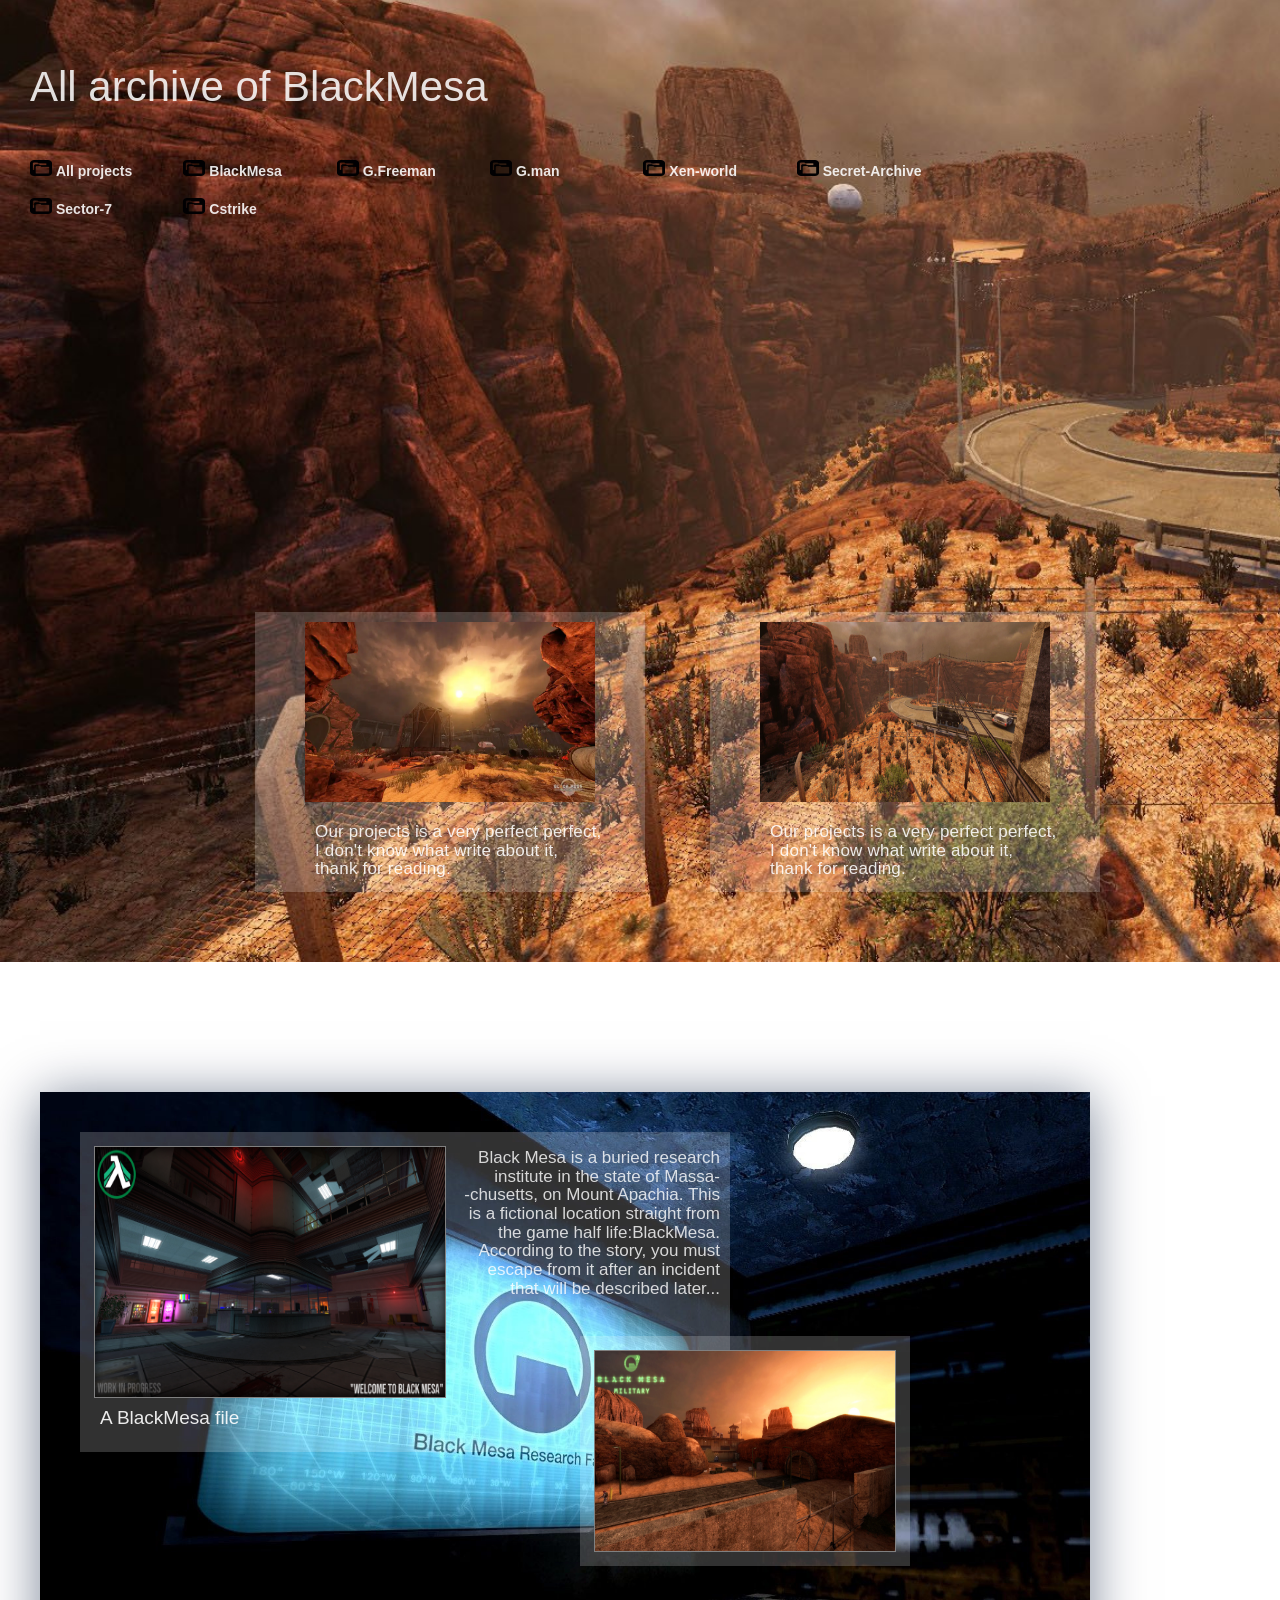
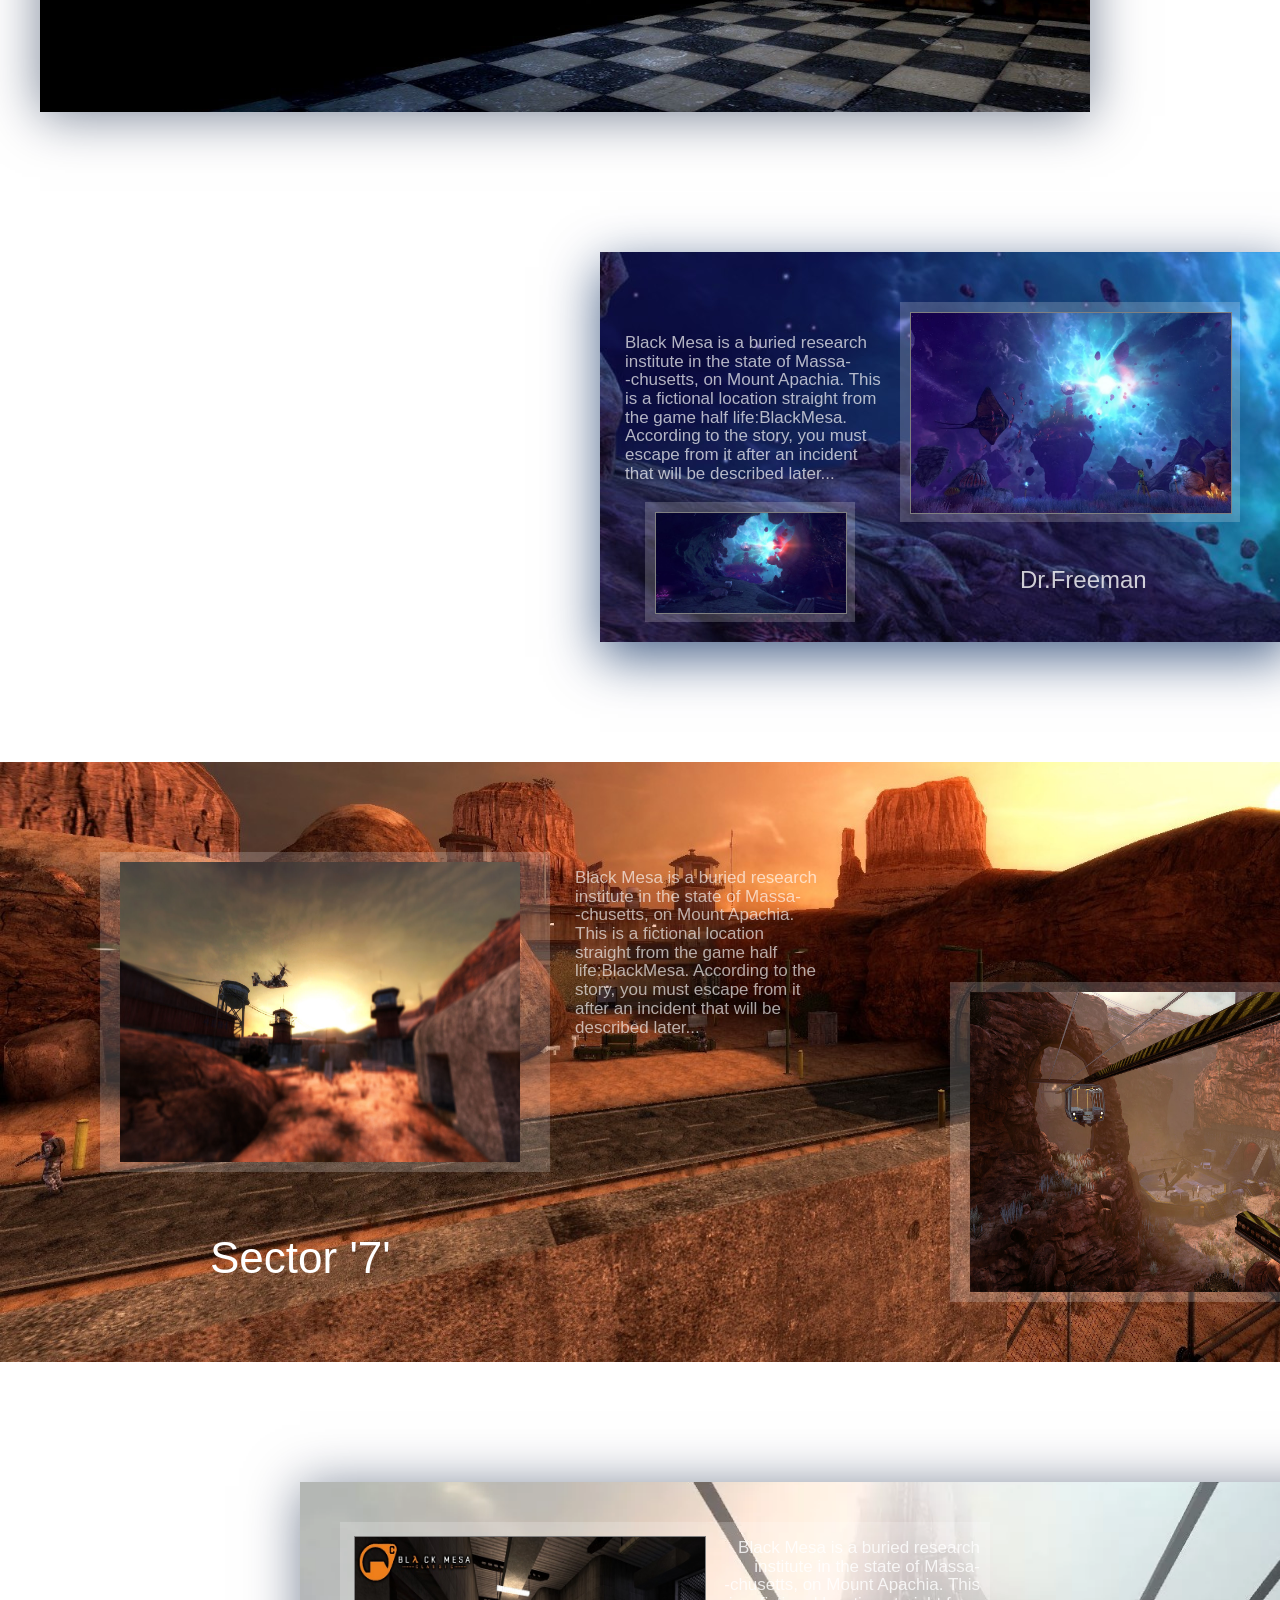
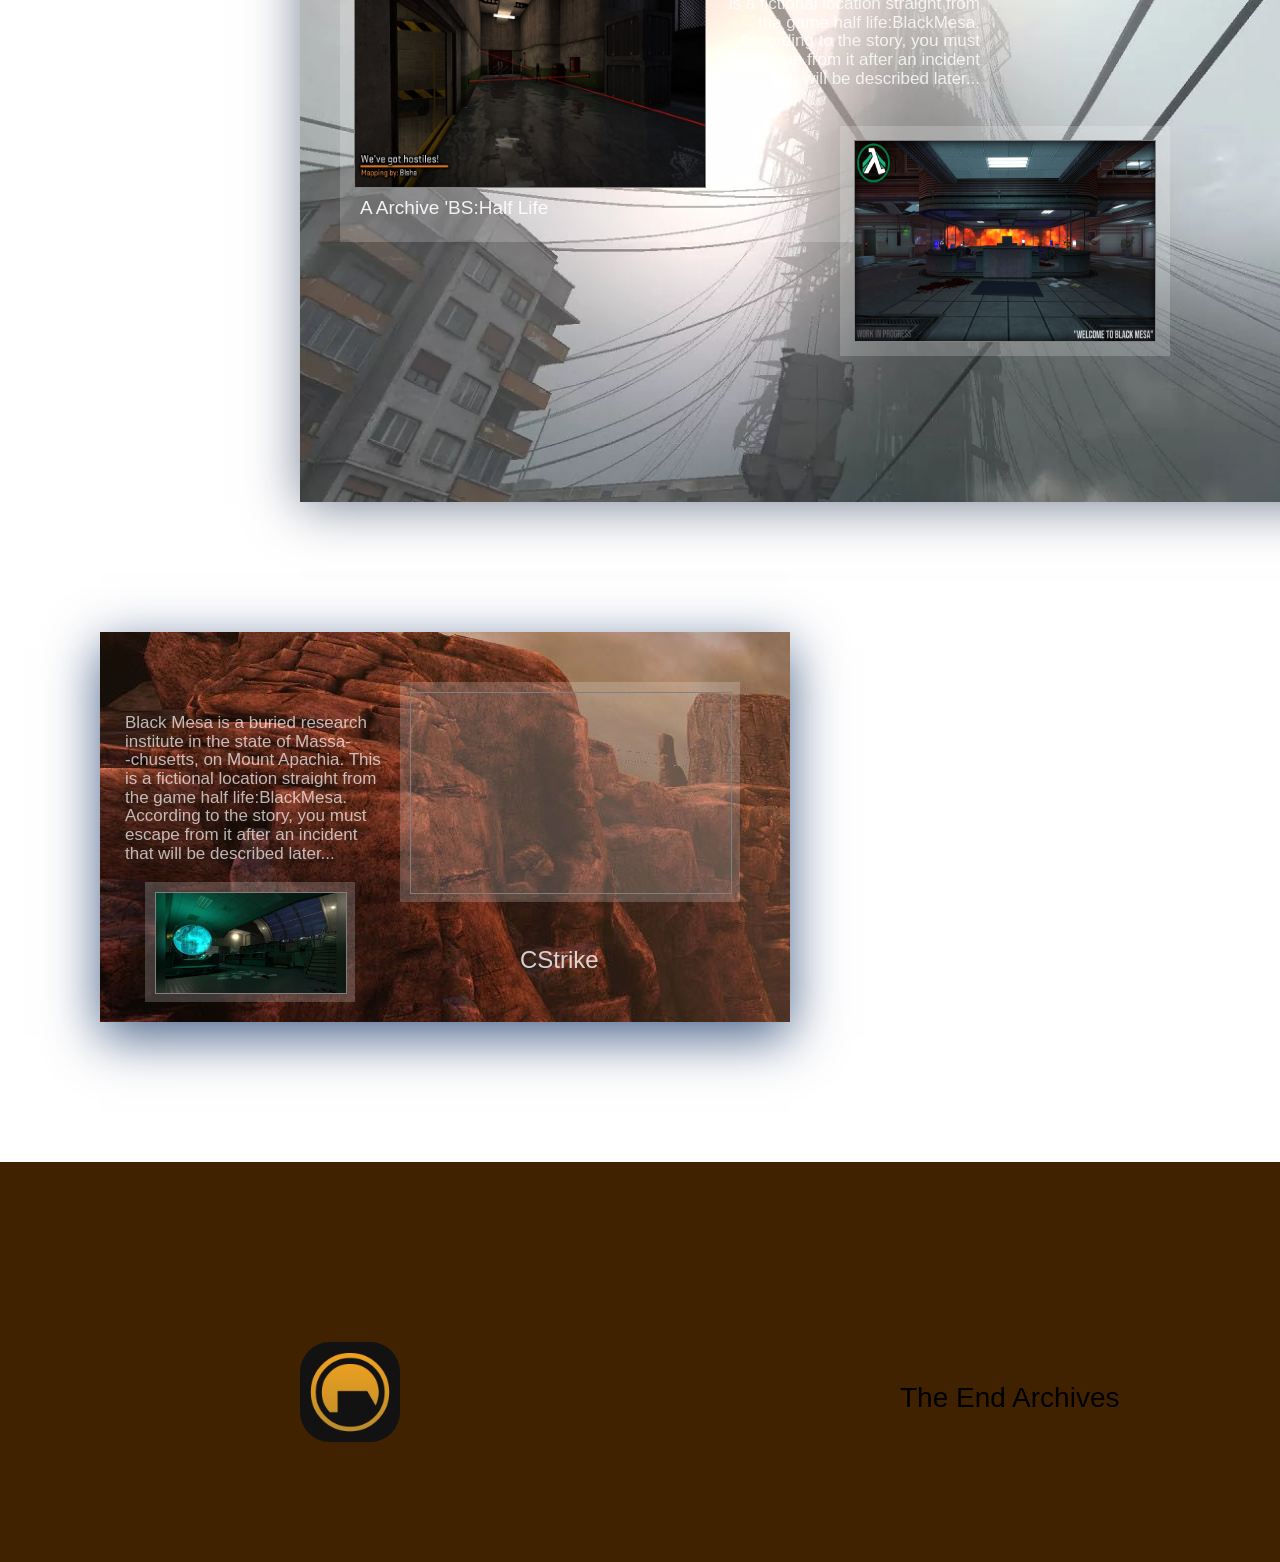
==== commit 3ae2a8e9: "Update articles.html" ====
--- a/articles.html
+++ b/articles.html
@@ -11,7 +11,7 @@
 </head>
 <body class="articles">
     <header class="head_str">
-        <a href="indexx.html" class="back_str_1"> <- Back on</a>
+        <a href="index.html" class="back_str_1"> <- Back on</a>
         <!--<div class="static">
            <div class="buttons">
             <input type="date" class="galka">
@@ -179,3 +179,4 @@
 </body>
 
 </html>
+
--- a/css/stylee.css
+++ b/css/stylee.css
@@ -13,7 +13,7 @@
     scroll-behavior: smooth;
 }
 .first_block{
-    background-image: url(/html/img/black_mesa_2.jpg);
+    background-image: url('black_mesa_2.jpg');
     background-size: 120% ;
     background-position:center ;
     min-width: /*1500px*/100%;
@@ -522,7 +522,7 @@
     max-height: 375px;
     min-width: 392px;
     min-height: 375px;
-    background-image: url(/html/img/info_card_one.webp);
+    background-image: url('info_card_one.webp');
     background-size: 180%;
     background-position: center;
     z-index: 0;
@@ -535,7 +535,7 @@
     min-width: 392px;
     min-height: 375px;
     background-position: center;
-    background-image: url(/html/img/card_info_two.webp);
+    background-image: url('card_info_two.webp');
     background-size: 180%;
     z-index: 0;
     position: relative;
@@ -546,7 +546,7 @@
     max-height: 375px;
     min-width: 392px;
     min-height: 375px;
-    background-image: url(/html/img/card_info_three.webp);
+    background-image: url('card_info_three.webp');
     background-size: 180%;
     background-position: center;
     z-index: 0;
@@ -558,7 +558,7 @@
     max-height: 375px;
     min-width: 392px;
     min-height: 375px;
-    background-image: url(/html/img/card_survivor.webp);
+    background-image: url('card_survivor.webp');
     background-size: 180%;
     background-position: center;
     z-index: 0;
@@ -570,7 +570,7 @@
     max-height: 375px;
     min-width: 392px;
     min-height: 375px;
-    background-image: url(/html/img/bottom_bg_one.webp);
+    background-image: url('bottom_bg_one.webp');
     background-size: 180%;
     background-position: center;
     z-index: 0;
@@ -582,7 +582,7 @@
     max-height: 375px;
     min-width: 392px;
     min-height: 375px;
-    background-image: url(/html/img/galery_xen.jpg);
+    background-image: url('galery_xen.jpg');
     background-size: 180%;
     background-position: center;
     z-index: 0;
@@ -856,7 +856,7 @@
 #favDialog{
     /*background-color: rgba(0, 17, 255, 0.384);*/
     border-color: rgba(0, 17, 255, 0.178);
-    background-image: url(/html/img/input_menu_back.webp);
+    background-image: url('input_menu_back.webp');
     background-size: 100%;
     width: 150px;
     height: 160px;
@@ -898,7 +898,7 @@
     max-height: 609px;
     min-width: 1500px;
     min-height: 609px;
-    background-image: url(/html/img/bottom_bg_two.webp);
+    background-image: url('bottom_bg_two.webp');
     background-size: 100%;
     background-position: center;
     margin-top: 144px;
@@ -958,7 +958,7 @@
 
 /* ТУТ У НАС УЖЕ ИДЕТ ВТОРАЯ СТРАНИЦА ARTICLES*/
 .head_str{
-    background-image: url(/html/img/galery_black_1_edit.jpg);
+    background-image: url('galery_black_1_edit.jpg');
     background-size: 143% ;
     background-position:left ;
     min-width: 1500px;
@@ -1122,7 +1122,7 @@
     max-height: 620px;
     min-width: 1050px;
     min-height: 620px;
-    background-image: url(/html/img/file_bs_head.jpg);
+    background-image: url('file_bs_head.jpg');
     background-size: 120%;
     background-position: left;
     position: relative;
@@ -1135,7 +1135,7 @@
     max-height: 620px;
     min-width: 1050px;
     min-height: 620px;
-    background-image: url(/html/img/bottom_bg_two.webp);
+    background-image: url('bottom_bg_two.webp');
     background-size: 120%;
     background-position: left;
     position: relative;
@@ -1235,7 +1235,7 @@
     position: relative;
     bottom: 20px;
     left: 600px;
-    background-image: url(/html/img/galery_xen_3.jpg);
+    background-image: url('galery_xen_3.jpg');
     
 }
 #Dr_2{
@@ -1247,7 +1247,7 @@
     position: relative;
     top: 250px;
     left: 100px;
-    background-image: url(/html/img/galery_black_1_edit.jpg);
+    background-image: url('galery_black_1_edit.jpg');
     
 }
 .head_three{
@@ -1307,7 +1307,7 @@
     max-height: 600px;
     min-width: 1500px;
     min-height: 600px;
-    background-image: url(/html/img/bottom_back_articl.webp.jpg);
+    background-image: url('bottom_back_articl.webp.jpg');
     background-size: 100%;
     background-position: top;
 }
@@ -1396,4 +1396,5 @@
     font-weight: 500;
     letter-spacing: 0px;
     line-height: 100%;
-}+
+}
